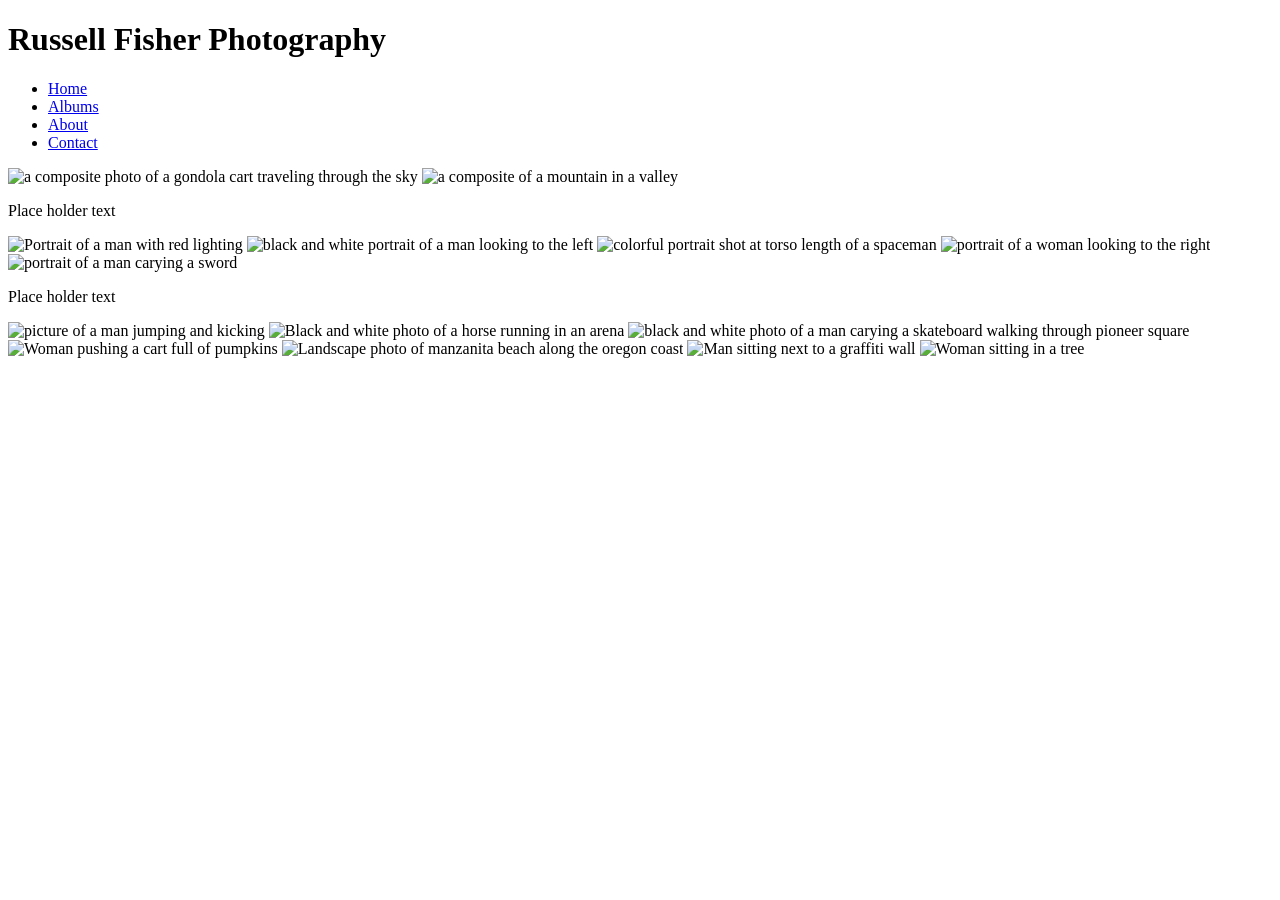
==== index.html @ 211346bc "Add files via upload" ====
<!DOCTYPE html>
<html>
    <head>
        <title>Russell Fisher Photography</title>
        <link rel="stylesheet" href="style.css">
    </head>
    <body>
    <div class="banner">
        <h1> Russell Fisher Photography</h1>
        <ul> 
            <li><a href="index.html" target="_blank">Home</a></li>
           <li><a href="albums.html" target="_blank">Albums</a></li>
            <li> <a href="about.html" target="_blank">About</a></li>
            <li> <a href="contact.html" target="_blank">Contact</a></li>
        </ul>
        
   </div>
    <img src="C:\Users\thatr\OneDrive - Green River College\SDEV106\Russell Fisher photography project\pictures\Going up 3 .png" height = 700 alt="a composite photo of a gondola cart traveling through the sky">
    <img src="C:\Users\thatr\OneDrive - Green River College\SDEV106\Russell Fisher photography project\pictures\Landscape Composite.png" width="1500" alt="a composite of a mountain in a valley">
    <p> Place holder text</p>
    <img src="C:\Users\thatr\OneDrive - Green River College\SDEV106\Russell Fisher photography project\pictures\Masculinity.png" height = 700 alt="Portrait of a man with red lighting">
    <img src="C:\Users\thatr\OneDrive - Green River College\SDEV106\Russell Fisher photography project\pictures\Tae 45 degree rotation.png" height="700" alt="black and white portrait of a man looking to the left">
    <img src="C:\Users\thatr\OneDrive - Green River College\SDEV106\Russell Fisher photography project\pictures\Space man joey.png" height="700" alt="colorful portrait shot at torso length of a spaceman">
    <img src="C:\Users\thatr\OneDrive - Green River College\SDEV106\Russell Fisher photography project\pictures\pretty amanda portrait.png" height="700" alt="portrait of a woman looking to the right">
    <img src="C:\Users\thatr\OneDrive - Green River College\SDEV106\Russell Fisher photography project\pictures\Yotsugi.png" width="1500" alt="portrait of a man carying a sword">
    <p> Place holder text</p>
    <img src="C:\Users\thatr\OneDrive - Green River College\SDEV106\Russell Fisher photography project\pictures\Tico flying.png" height="700" alt="picture of a man jumping and kicking">
    <img src="C:\Users\thatr\OneDrive - Green River College\SDEV106\Russell Fisher photography project\pictures\Rainier warming up bnw edited.jpg" height="700" alt="Black and white photo of a horse running in an arena">
    <img src="C:\Users\thatr\OneDrive - Green River College\SDEV106\Russell Fisher photography project\pictures\Pioneer square.png" height="700" alt="black and white photo of a man carying a skateboard walking through pioneer square">
    <img src="C:\Users\thatr\OneDrive - Green River College\SDEV106\Russell Fisher photography project\pictures\Amanda Pumpkins.png" width="1500" alt=" Woman pushing a cart full of pumpkins">
    <img src="C:\Users\thatr\OneDrive - Green River College\SDEV106\Russell Fisher photography project\pictures\manzanita.png" width="1500" alt="Landscape photo of manzanita beach along the oregon coast">
    <img src="C:\Users\thatr\OneDrive - Green River College\SDEV106\Russell Fisher photography project\pictures\Jester graffiti.png" width="1500" alt="Man sitting next to a graffiti wall">
    <img src="C:\Users\thatr\OneDrive - Green River College\SDEV106\Russell Fisher photography project\pictures\Manders in a tree 2.png" width="1500" alt=" Woman sitting in a tree">
    </body>
</html>
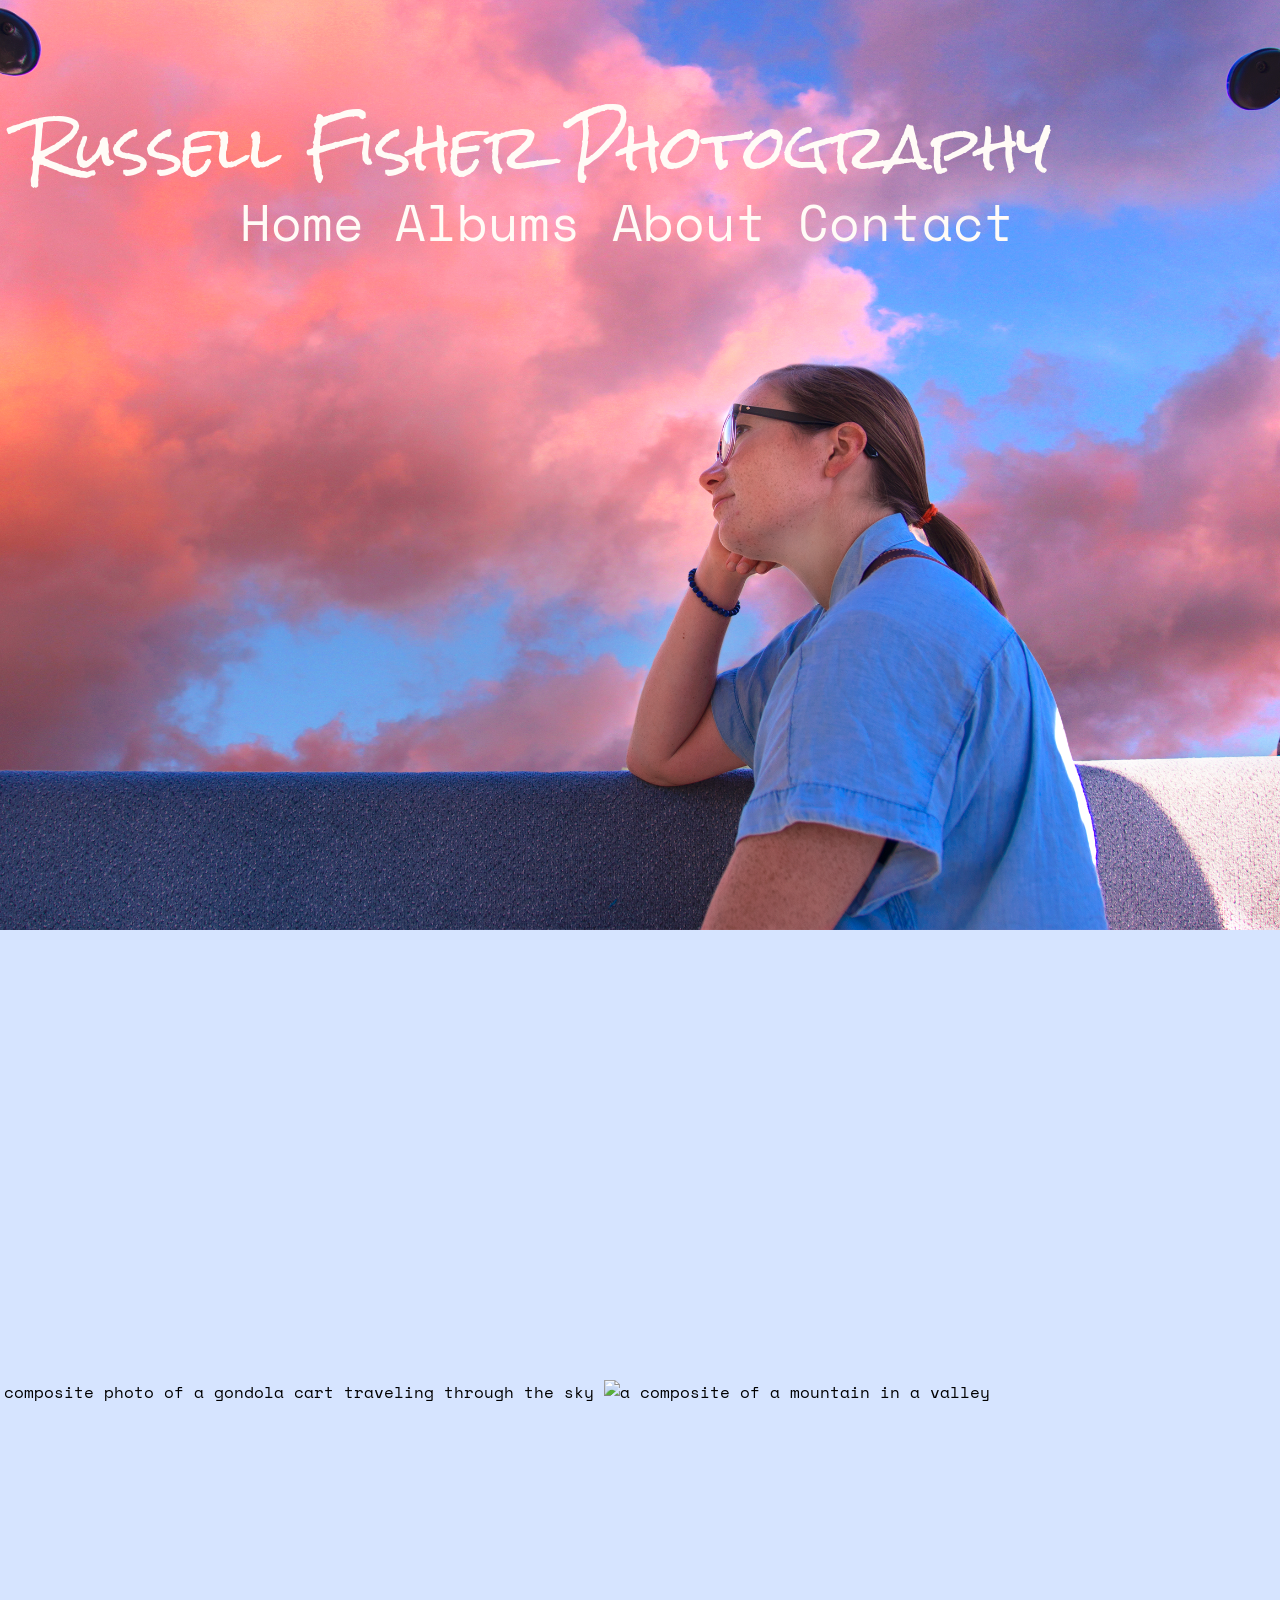
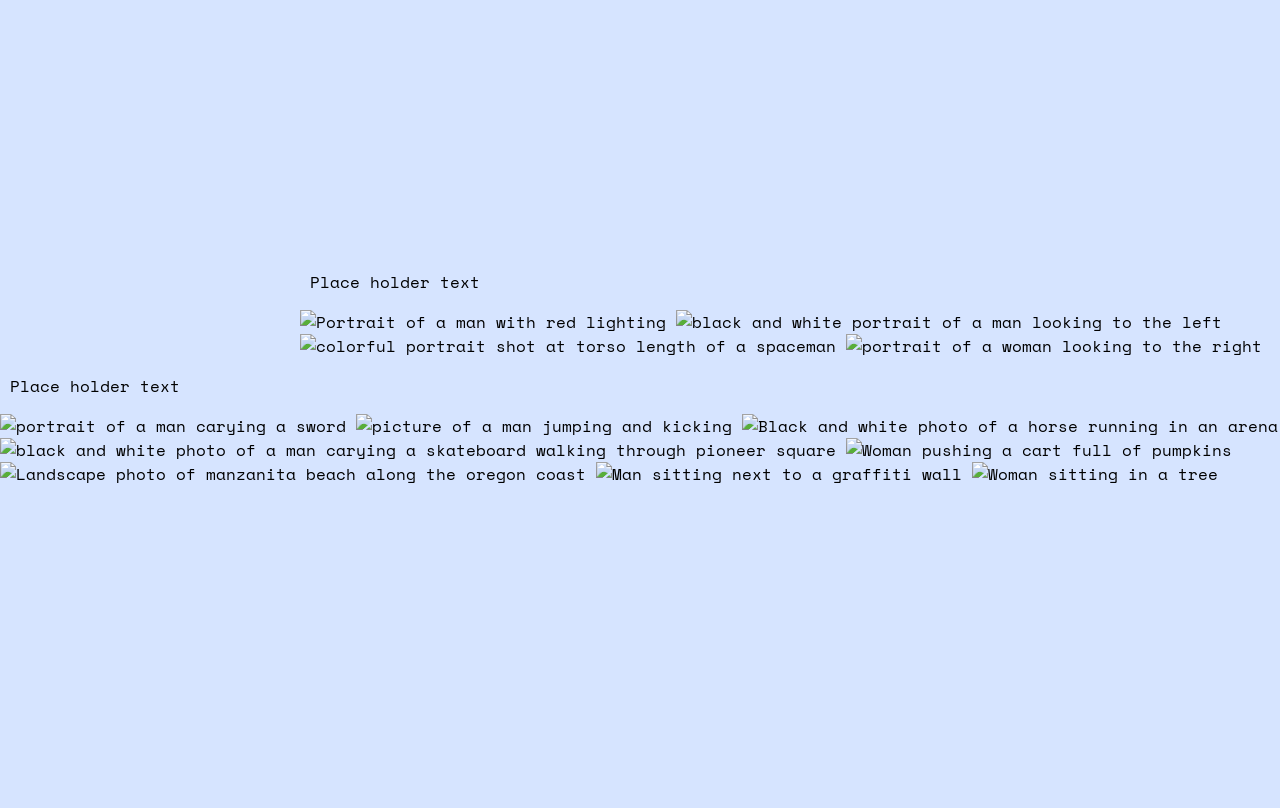
==== commit eb3b7581: "Add files via upload" ====
--- a/index.html
+++ b/index.html
@@ -3,9 +3,14 @@
     <head>
         <title>Russell Fisher Photography</title>
         <link rel="stylesheet" href="style.css">
+        <link rel="preconnect" href="https://fonts.googleapis.com">
+        <link rel="preconnect" href="https://fonts.gstatic.com" crossorigin>
+        <link href="https://fonts.googleapis.com/css2?family=Rock+Salt&family=Space+Mono&display=swap" rel="stylesheet">
+
     </head>
     <body>
-    <div class="banner">
+        
+        <div class="banner">
         <h1> Russell Fisher Photography</h1>
         <ul> 
             <li><a href="index.html" target="_blank">Home</a></li>
@@ -14,22 +19,29 @@
             <li> <a href="contact.html" target="_blank">Contact</a></li>
         </ul>
         
-   </div>
-    <img src="C:\Users\thatr\OneDrive - Green River College\SDEV106\Russell Fisher photography project\pictures\Going up 3 .png" height = 700 alt="a composite photo of a gondola cart traveling through the sky">
-    <img src="C:\Users\thatr\OneDrive - Green River College\SDEV106\Russell Fisher photography project\pictures\Landscape Composite.png" width="1500" alt="a composite of a mountain in a valley">
-    <p> Place holder text</p>
-    <img src="C:\Users\thatr\OneDrive - Green River College\SDEV106\Russell Fisher photography project\pictures\Masculinity.png" height = 700 alt="Portrait of a man with red lighting">
-    <img src="C:\Users\thatr\OneDrive - Green River College\SDEV106\Russell Fisher photography project\pictures\Tae 45 degree rotation.png" height="700" alt="black and white portrait of a man looking to the left">
-    <img src="C:\Users\thatr\OneDrive - Green River College\SDEV106\Russell Fisher photography project\pictures\Space man joey.png" height="700" alt="colorful portrait shot at torso length of a spaceman">
-    <img src="C:\Users\thatr\OneDrive - Green River College\SDEV106\Russell Fisher photography project\pictures\pretty amanda portrait.png" height="700" alt="portrait of a woman looking to the right">
-    <img src="C:\Users\thatr\OneDrive - Green River College\SDEV106\Russell Fisher photography project\pictures\Yotsugi.png" width="1500" alt="portrait of a man carying a sword">
-    <p> Place holder text</p>
-    <img src="C:\Users\thatr\OneDrive - Green River College\SDEV106\Russell Fisher photography project\pictures\Tico flying.png" height="700" alt="picture of a man jumping and kicking">
-    <img src="C:\Users\thatr\OneDrive - Green River College\SDEV106\Russell Fisher photography project\pictures\Rainier warming up bnw edited.jpg" height="700" alt="Black and white photo of a horse running in an arena">
-    <img src="C:\Users\thatr\OneDrive - Green River College\SDEV106\Russell Fisher photography project\pictures\Pioneer square.png" height="700" alt="black and white photo of a man carying a skateboard walking through pioneer square">
-    <img src="C:\Users\thatr\OneDrive - Green River College\SDEV106\Russell Fisher photography project\pictures\Amanda Pumpkins.png" width="1500" alt=" Woman pushing a cart full of pumpkins">
-    <img src="C:\Users\thatr\OneDrive - Green River College\SDEV106\Russell Fisher photography project\pictures\manzanita.png" width="1500" alt="Landscape photo of manzanita beach along the oregon coast">
-    <img src="C:\Users\thatr\OneDrive - Green River College\SDEV106\Russell Fisher photography project\pictures\Jester graffiti.png" width="1500" alt="Man sitting next to a graffiti wall">
-    <img src="C:\Users\thatr\OneDrive - Green River College\SDEV106\Russell Fisher photography project\pictures\Manders in a tree 2.png" width="1500" alt=" Woman sitting in a tree">
+        </div>
+        
+        <div class="skyimgs">
+        <img src="pictures\Going up 3 .png" height = 700 alt="a composite photo of a gondola cart traveling through the sky">
+        <img src="pictures\Landscape Composite.png" width="1500" alt="a composite of a mountain in a valley">
+        </div>
+        <div class="portraits">
+        <p> Place holder text</p>
+        <img src="pictures\Masculinity.png" height = 700 alt="Portrait of a man with red lighting">
+        <img src="pictures\Tae 45 degree rotation.png" height="700" alt="black and white portrait of a man looking to the left">
+        <img src="pictures\Space man joey.png" height="700" alt="colorful portrait shot at torso length of a spaceman">
+        <img src="pictures\pretty amanda portrait.png" height="700" alt="portrait of a woman looking to the right">
+        
+        </div>
+        <p> Place holder text</p>
+        <img src="pictures\Yotsugi.png" width="1500" alt="portrait of a man carying a sword">
+        <img src="pictures\Tico flying.png" height="700" alt="picture of a man jumping and kicking">
+        <img src="pictures\Rainier warming up bnw edited.jpg" height="700" alt="Black and white photo of a horse running in an arena">
+        <img src="pictures\Pioneer square.png" height="700" alt="black and white photo of a man carying a skateboard walking through pioneer square">
+        <img src="pictures\Amanda Pumpkins.png" width="1500" alt=" Woman pushing a cart full of pumpkins">
+        <img src="pictures\manzanita.png" width="1500" alt="Landscape photo of manzanita beach along the oregon coast">
+        <img src="pictures\Jester graffiti.png" width="1500" alt="Man sitting next to a graffiti wall">
+        <img src="pictures\Manders in a tree 2.png" width="1500" alt=" Woman sitting in a tree">
+        
     </body>
 </html>
--- a/style.css
+++ b/style.css
@@ -0,0 +1,97 @@
+body {
+margin:0;
+padding:0;
+background-color:rgb(214, 228, 255);
+font-family:"Space Mono", monospace, sans-serif;
+max-width:  none;
+min-width: 760px;
+overflow-x:hidden;
+}
+
+h1{
+    font-family:"Rock Salt", cursive;
+    font-weight:400;
+}
+
+a {
+    color:rgb(255, 251, 246);
+    text-decoration:none;
+    
+    
+}
+
+
+.banner{
+ margin:0;
+ padding-top: 30px;   
+background-image: url(gondola.png);
+background-size:cover;
+background-position:center;
+background-repeat: no-repeat;
+height:100vh;
+width:100%
+
+
+}
+
+.banner h1{
+    text-align:center;
+    color:rgb(255, 251, 246);
+    font-size:60px;
+    text-align:left;
+    position:relative;   
+    top:5px;
+    
+    margin-bottom:-30px;
+    padding-left:25px;
+
+}
+
+.banner ul{
+    font-size:50px;
+    position:relative;
+    margin-top:-20px;
+    left:200px;
+    top: 2px;
+    list-style:none;
+}
+.banner li{
+    display:inline;
+}
+
+p {
+    text-align:left;
+    padding-left:10px;
+}
+
+.skyimgs {
+    padding-top:50vh;
+    padding-bottom:50vh;
+    position:relative;
+    margin-left:-32px;
+
+}
+
+.portraits {
+    padding-top:50vh;
+    padding-bottom:50vh;
+    position:relative;
+    height:1400px;
+    margin-top: 50vh;
+    margin-bottom: 50vh; 
+    display:inline;
+    left:300px;
+}
+.menu a{
+    color:black;
+}
+.menu ul{
+    text-decoration:none;
+    list-style:none;
+
+    
+}
+.menu li{
+    display:inline;
+}
+
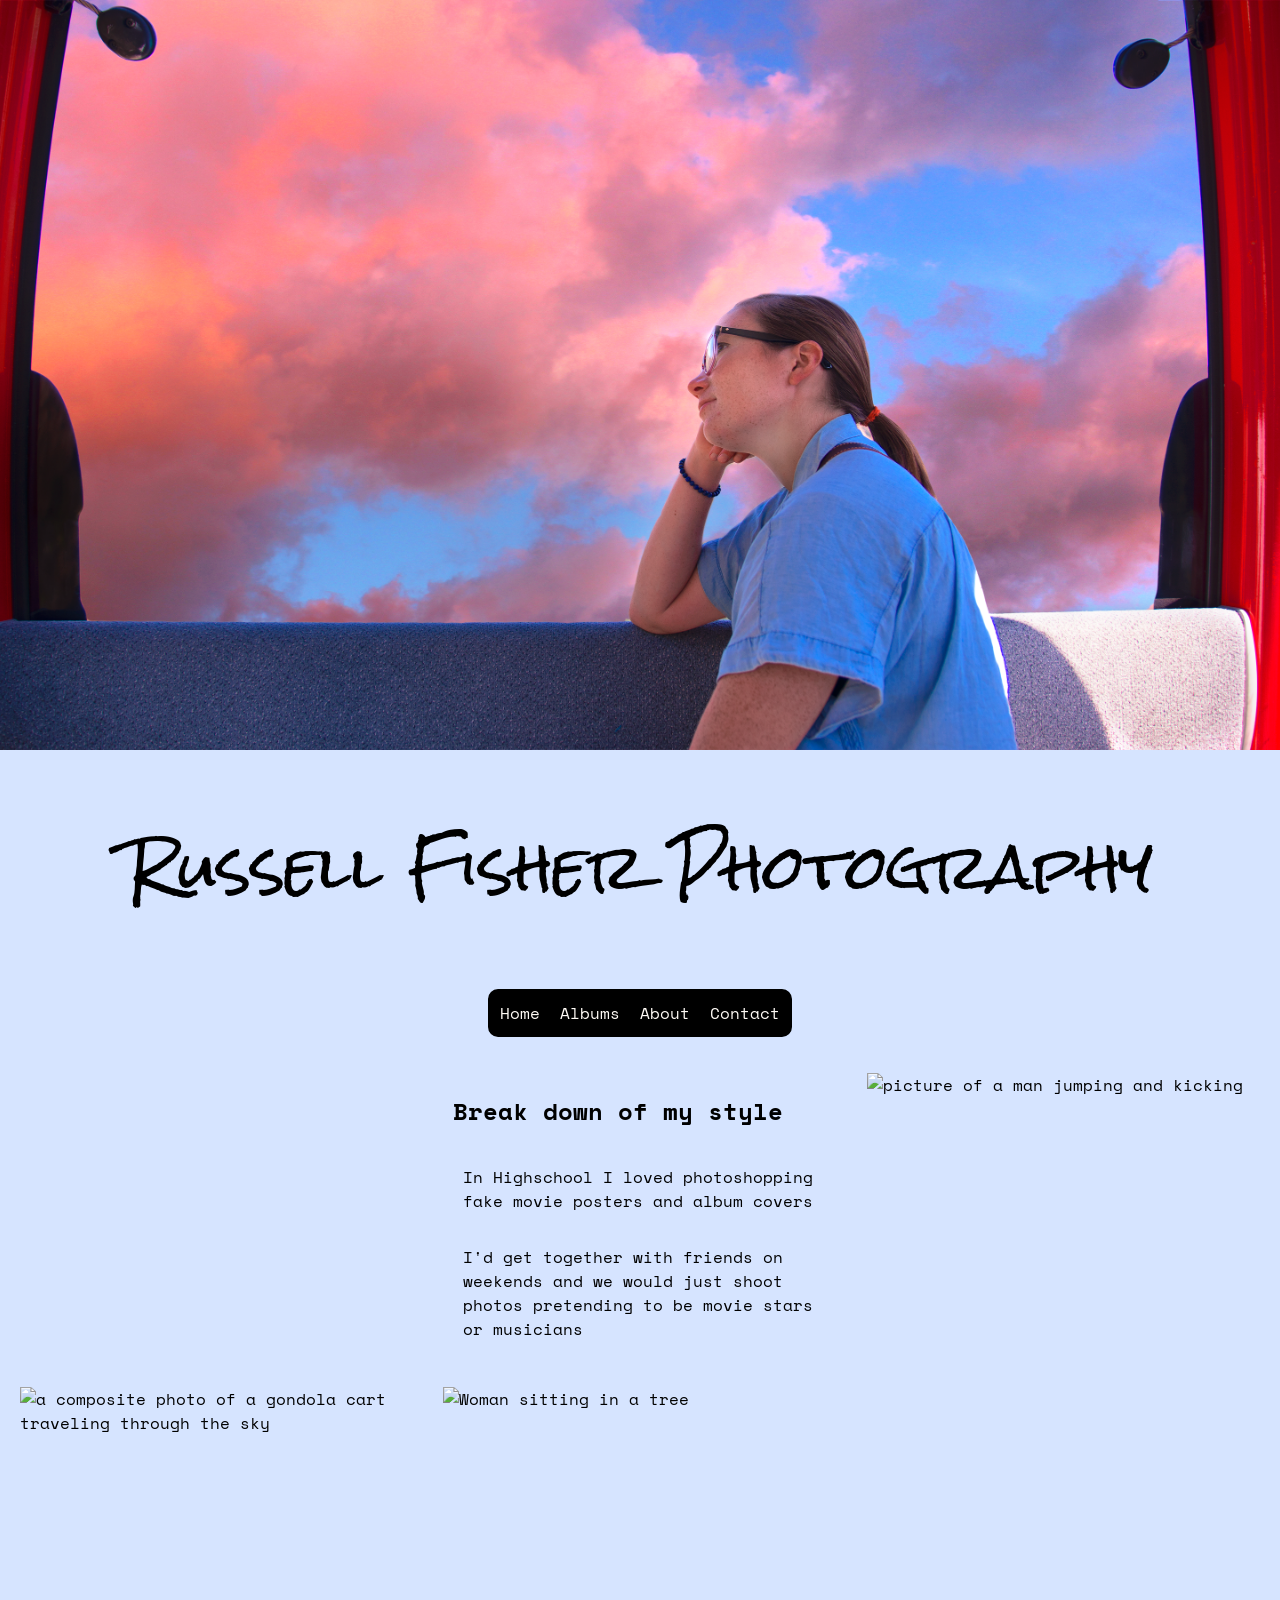
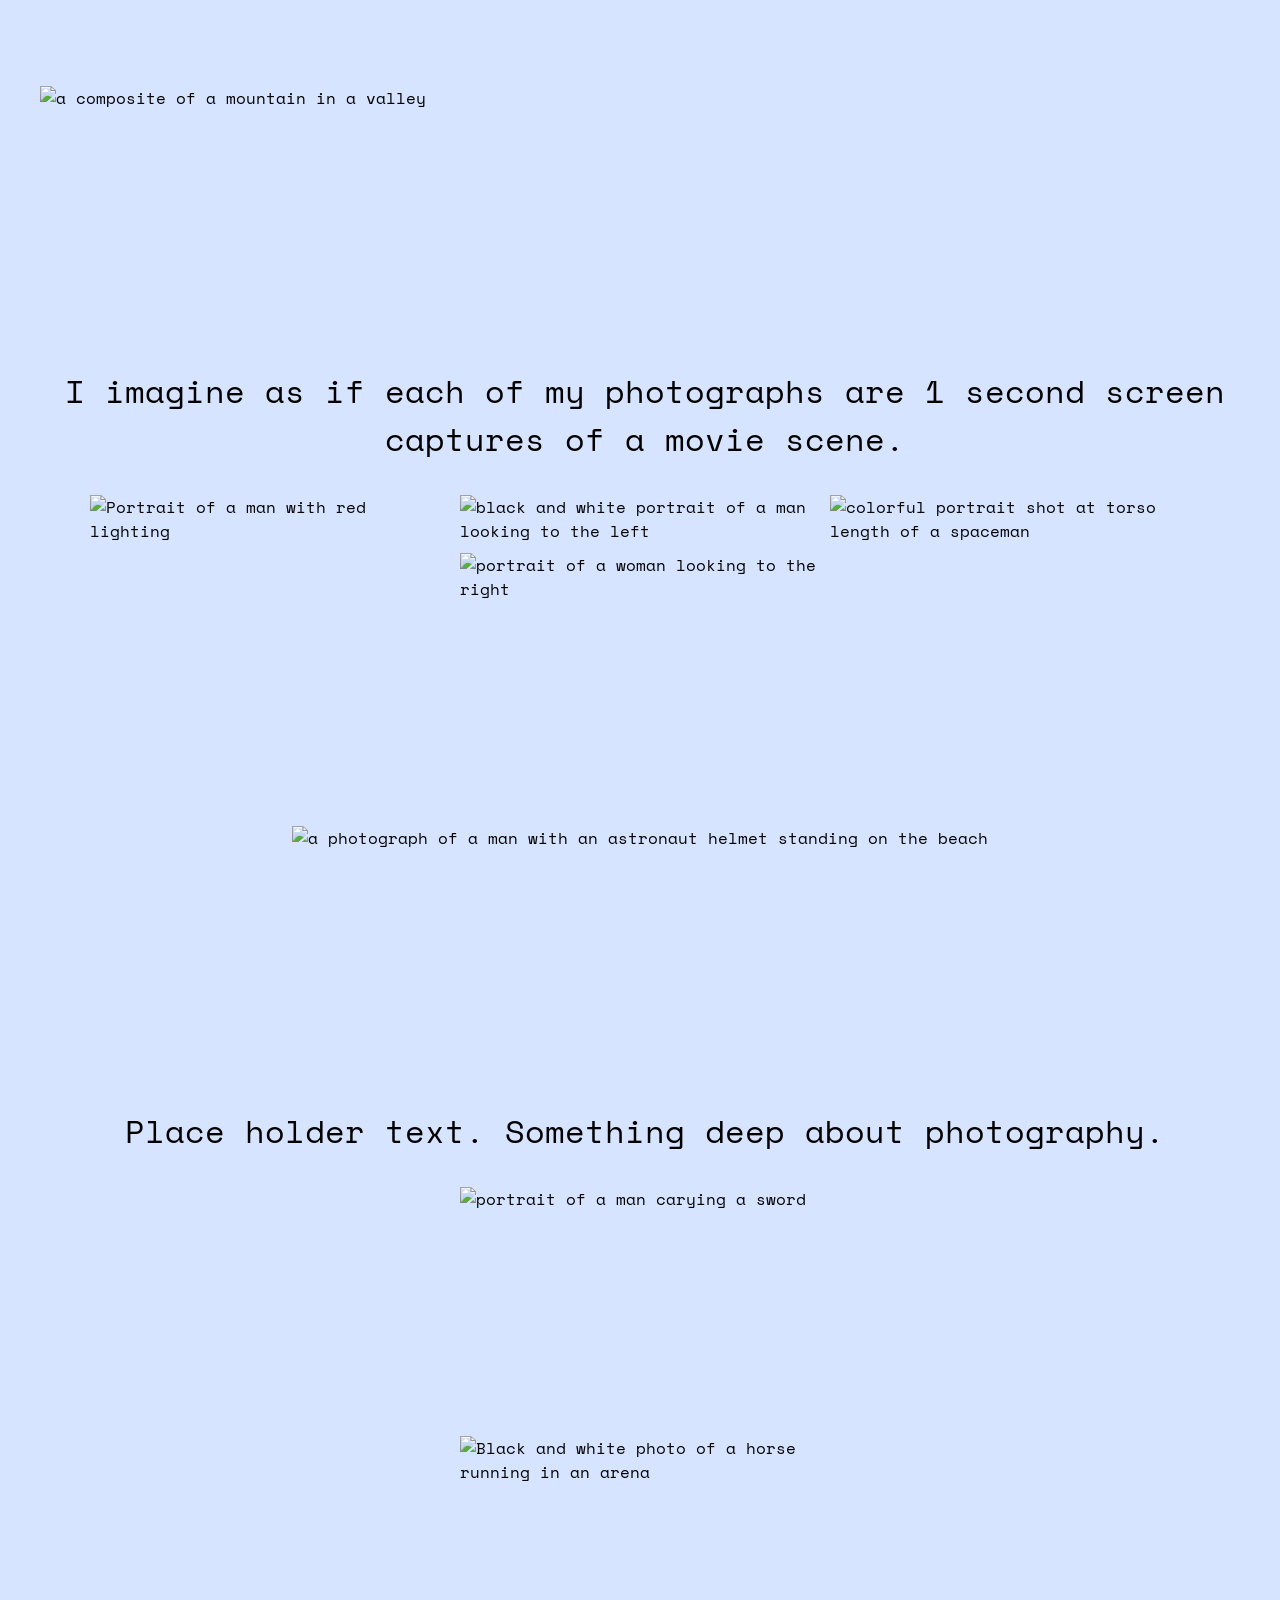
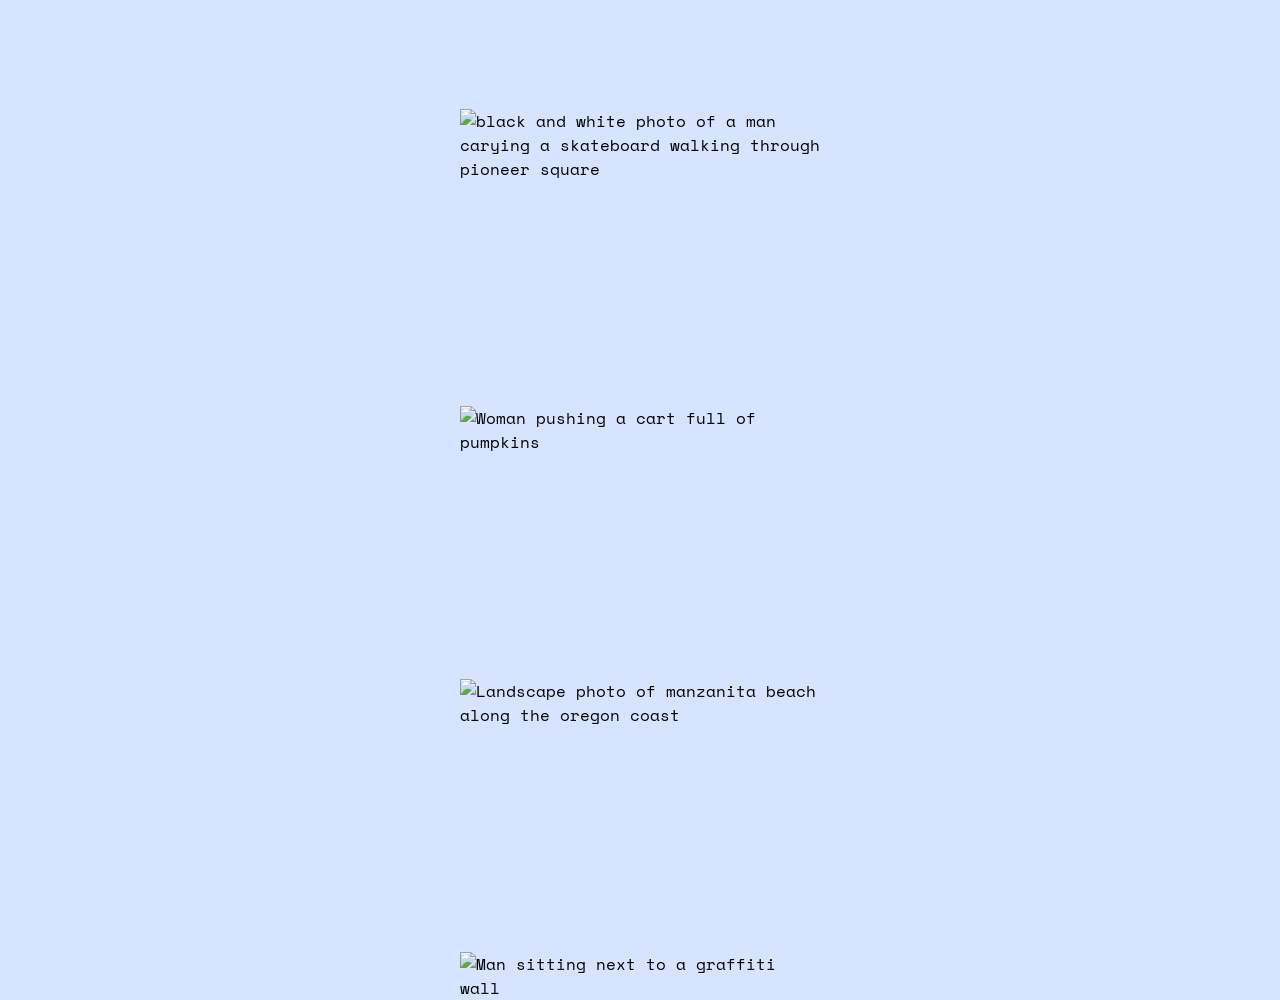
==== commit 2daf0132: "Add files via upload" ====
--- a/index.html
+++ b/index.html
@@ -1,47 +1,72 @@
 <!DOCTYPE html>
 <html>
-    <head>
-        <title>Russell Fisher Photography</title>
-        <link rel="stylesheet" href="style.css">
-        <link rel="preconnect" href="https://fonts.googleapis.com">
-        <link rel="preconnect" href="https://fonts.gstatic.com" crossorigin>
-        <link href="https://fonts.googleapis.com/css2?family=Rock+Salt&family=Space+Mono&display=swap" rel="stylesheet">
 
-    </head>
-    <body>
+<head>
+    <title>Russell Fisher Photography</title>
+    <link rel="stylesheet" href="style.css">
+    <link rel="preconnect" href="https://fonts.googleapis.com">
+    <link rel="preconnect" href="https://fonts.gstatic.com" crossorigin>
+    <link href="https://fonts.googleapis.com/css2?family=Rock+Salt&family=Space+Mono&display=swap" rel="stylesheet">
+    <meta name="viewport" content="width=device-width, initial-scale=1">
+</head>
+
+<body>
+<div class="content">
+    <div class="banner">
         
-        <div class="banner">
-        <h1> Russell Fisher Photography</h1>
-        <ul> 
+    </div>
+    <div id="title">
+        <h1>Russell Fisher Photography</h1>
+    </div>
+    <div class="nav">
+        <ul>
             <li><a href="index.html" target="_blank">Home</a></li>
-           <li><a href="albums.html" target="_blank">Albums</a></li>
+            <li><a href="albums.html" target="_blank">Albums</a></li>
             <li> <a href="about.html" target="_blank">About</a></li>
             <li> <a href="contact.html" target="_blank">Contact</a></li>
         </ul>
-        
+    </div>
+    <div class="section">
+        <div id="breakdown">
+            <h2>Break down of my style</h2>
+            <p> In Highschool I loved photoshopping fake movie posters and album covers</p>
+            <p> I'd get together with friends on weekends and we would just shoot photos pretending to be movie stars or musicians</p>
         </div>
-        
-        <div class="skyimgs">
-        <img src="pictures\Going up 3 .png" height = 700 alt="a composite photo of a gondola cart traveling through the sky">
-        <img src="pictures\Landscape Composite.png" width="1500" alt="a composite of a mountain in a valley">
+            <img id="goingup" src="pictures/goingup3.webp" 
+                alt="a composite photo of a gondola cart traveling through the sky">
+            <img id="ticoflying" src="pictures/Ticoflying.webp"  alt="picture of a man jumping and kicking">
+            <img id="mandersinatree" src="pictures/Mandersinatree2.webp"  alt=" Woman sitting in a tree">
+    </div>
+    <div class="whitespace">
+        <img id="landscapecomposite" src="pictures/LandscapeComposite.webp"  alt="a composite of a mountain in a valley">
+    </div>
+    <div class="whitespace">
+        <p class="screencap"> I imagine as if each of my photographs are 1 second screen captures of a movie scene.</p>
+    </div>
+    <div class="whitespace">
+        <div class="portraits">
+            <img id="masculinity" src="pictures/Masculinity.webp" alt="Portrait of a man with red lighting">
+            <img id="tae" src="pictures/Tae45degreerotation.webp" 
+                alt="black and white portrait of a man looking to the left">
+            <img id="spacemanjoey" src="pictures/Spacemanjoey.webp"  alt="colorful portrait shot at torso length of a spaceman">
+            <img id="prettyamanda" src="pictures/prettyamandaportrait.webp" alt="portrait of a woman looking to the right">
         </div>
-        <div class="portraits">
-        <p> Place holder text</p>
-        <img src="pictures\Masculinity.png" height = 700 alt="Portrait of a man with red lighting">
-        <img src="pictures\Tae 45 degree rotation.png" height="700" alt="black and white portrait of a man looking to the left">
-        <img src="pictures\Space man joey.png" height="700" alt="colorful portrait shot at torso length of a spaceman">
-        <img src="pictures\pretty amanda portrait.png" height="700" alt="portrait of a woman looking to the right">
-        
-        </div>
-        <p> Place holder text</p>
-        <img src="pictures\Yotsugi.png" width="1500" alt="portrait of a man carying a sword">
-        <img src="pictures\Tico flying.png" height="700" alt="picture of a man jumping and kicking">
-        <img src="pictures\Rainier warming up bnw edited.jpg" height="700" alt="Black and white photo of a horse running in an arena">
-        <img src="pictures\Pioneer square.png" height="700" alt="black and white photo of a man carying a skateboard walking through pioneer square">
-        <img src="pictures\Amanda Pumpkins.png" width="1500" alt=" Woman pushing a cart full of pumpkins">
-        <img src="pictures\manzanita.png" width="1500" alt="Landscape photo of manzanita beach along the oregon coast">
-        <img src="pictures\Jester graffiti.png" width="1500" alt="Man sitting next to a graffiti wall">
-        <img src="pictures\Manders in a tree 2.png" width="1500" alt=" Woman sitting in a tree">
-        
-    </body>
+    </div>
+    <div class="whitespace">
+        <img id="losthorizon" src="pictures/Lostonthehorizon.webp" alt="a photograph of a man with an astronaut helmet standing on the beach">
+        <p class="screencap"> Place holder text. Something deep about photography.  </p>
+    </div>
+    <div class="photocollage">
+        <img id="yotsugi" src="pictures/Yotsugi.webp"  alt="portrait of a man carying a sword">
+        <img id="rainierwarmingup" src="pictures/rainierwarmingup.webp"
+            alt="Black and white photo of a horse running in an arena">
+        <img id="pioneersquare" src="pictures/Pioneersquare.webp" 
+            alt="black and white photo of a man carying a skateboard walking through pioneer square">
+        <img id="amandapumpkins" src="pictures/AmandaPumpkins.webp"  alt=" Woman pushing a cart full of pumpkins">
+        <img id="manzanita" src="pictures/manzanita.webp"  alt="Landscape photo of manzanita beach along the oregon coast">
+        <img id="jestergraffiti" src="pictures/Jestergraffiti.webp"  alt="Man sitting next to a graffiti wall">
+    </div>
+</div>
+</body>
+
 </html>
--- a/style.css
+++ b/style.css
@@ -3,11 +3,11 @@
 padding:0;
 background-color:rgb(214, 228, 255);
 font-family:"Space Mono", monospace, sans-serif;
-max-width:  none;
-min-width: 760px;
 overflow-x:hidden;
 }
-
+.content{
+   
+}
 h1{
     font-family:"Rock Salt", cursive;
     font-weight:400;
@@ -16,8 +16,7 @@
 a {
     color:rgb(255, 251, 246);
     text-decoration:none;
-    
-    
+     
 }
 
 
@@ -26,72 +25,243 @@
  padding-top: 30px;   
 background-image: url(gondola.png);
 background-size:cover;
-background-position:center;
+background-position:center bottom;
 background-repeat: no-repeat;
-height:100vh;
+height:80vh;
 width:100%
 
-
-}
-
-.banner h1{
+}
+#title{
+    display:flex;
+    justify-content:center;
+}
+#title h1{
+    text-align:center;
+    color:rgb(0, 0, 0);
+    font-size:60px;
+    text-align:left;
+    position:relative;   
+    top:5px;
+
+
+}
+.nav{
+    display:flex;
+    justify-content:center;
+    
+   
+    
+}
+.nav ul{
+    width:min-content;
+    display:flex;
+    justify-content:center;
+    gap:20px;
+    border:solid 2px; 
+    border-radius:10px;
+    background-color:black;
+    padding:10px;
+    
+
+}
+.nav li{
+  list-style:none;
+}
+
+p {
+    text-align:left;
+    padding-left:10px;
+}
+.section{
+    display:grid;
+    grid-template-columns: repeat(auto-fit, minmax(300px, 1fr));;
+    grid-auto-rows: auto;
+    justify-content:center;
+    gap:30px;
+    margin: 20px;;
+}
+#breakdown{
+display:flex;
+flex-direction:column;
+margin-left:10px;
+grid-column:2/3;
+
+}
+.skyimgs {
+   
+
+}
+#goingup{
+    
+    width:100%;
+    height:auto;
+    grid-column:1/2;
+    grid-row:2/4;
+}
+.whitespace{
+    display:grid;
+    grid-template-rows:auto;
+    row-gap:25vh;
+    justify-items:center;
+}
+
+#landscapecomposite{
+   width:100%;
+   height:auto;
+   grid-row:2/3;
+   max-width:1200px;
+   justify-self:center;
+}
+.screencap{
+    font-size:32px;
+    text-align:center;
+    grid-row:2/3;
+}
+
+.portraits{
+
+display:flex;
+flex-wrap:wrap;
+justify-content:center;
+gap:10px;
+}
+/*-------------------------- Photos --------------------------*/
+#losthorizon{
+    margin-top:25vh;
+    width:auto;
+    height:25%;
+    justify-self:center;
+    align-items:center;
+}
+#masculinity{
+    width:40vh;
+    height:auto;
+}
+#tae{
+    width:40vh;
+    height:auto;
+    
+}
+#spacemanjoey{
+    width:40vh;
+    height:auto;
+}
+#prettyamanda{
+    width:40vh;
+    height:auto;
+}
+#yotsugi{
+    width:40vh;
+    height:50%;
+}
+#ticoflying{
+    width:100%;
+    height:auto;
+    grid-column: 3/4;
+    grid-row:1/2;
+    justify-items:center;
+}
+#rainierwarmingup{
+    width:40vh;
+    height:50%;
+}
+#pioneersquare{
+    width:40vh;
+    height:50%;
+}
+#amandapumpkins{
+    width:40vh;
+    height:50%;
+}
+#manzanita{
+    width:40vh;
+    height:50%;
+}
+#jestergraffiti{
+    width:40vh;
+    height:50%;
+
+}
+#mandersinatree{
+     width:100%;
+    height:100%;
+    grid-column:2/3;
+    grid-row:2/3;
+
+}
+.photocollage{
+    margin:0 auto;
+    max-width:500px;
+    display:flex;
+    flex-wrap:wrap;
+    justify-content:center;
+    gap:25vh;
+    
+}
+.menu a{
+    color:black;
+}
+.menu ul{
+    text-decoration:none;
+    list-style:none;
+}
+
+.menu li{
+    display:inline;
+}
+/*--------------------------- Media Queries --------------------------*/
+
+
+@media screen and (max-width:480px){
+    .banner{
+    
+    background-image: url(gondola.png);
+    background-size:cover;
+    background-position:center;
+    background-repeat: no-repeat;
+    height:80vh;
+    width:100%
+
+    }
+    .content{
+        display:grid;
+        grid-template-rows: 1fr 1fr 1fr 1fr 1fr;
+        
+    }
+    .banner h1{
     text-align:center;
     color:rgb(255, 251, 246);
     font-size:60px;
     text-align:left;
     position:relative;   
     top:5px;
-    
-    margin-bottom:-30px;
-    padding-left:25px;
-
-}
-
-.banner ul{
-    font-size:50px;
-    position:relative;
-    margin-top:-20px;
-    left:200px;
-    top: 2px;
-    list-style:none;
-}
-.banner li{
-    display:inline;
-}
-
-p {
-    text-align:left;
-    padding-left:10px;
-}
-
-.skyimgs {
-    padding-top:50vh;
-    padding-bottom:50vh;
-    position:relative;
-    margin-left:-32px;
-
-}
-
-.portraits {
-    padding-top:50vh;
-    padding-bottom:50vh;
-    position:relative;
-    height:1400px;
-    margin-top: 50vh;
-    margin-bottom: 50vh; 
-    display:inline;
-    left:300px;
-}
-.menu a{
-    color:black;
-}
-.menu ul{
-    text-decoration:none;
-    list-style:none;
-
-    
-}
-.menu li{
-    display:inline;
-}
-
+
+
+    }
+.nav{
+    display:flex;
+    justify-content:center;
+    position:fixed;
+    z-index:100;
+    right:43%;
+    }
+.nav ul{
+    width:min-content;
+    display:flex;
+    justify-content:center;
+    gap:20px;
+    border:solid 2px; 
+    border-radius:10px;
+    background-color:black;
+    padding:10px;
+    
+
+    }
+.nav li{
+  list-style:none;
+    }
+
+}
+@media screen and (min-width:480px){
+
+}
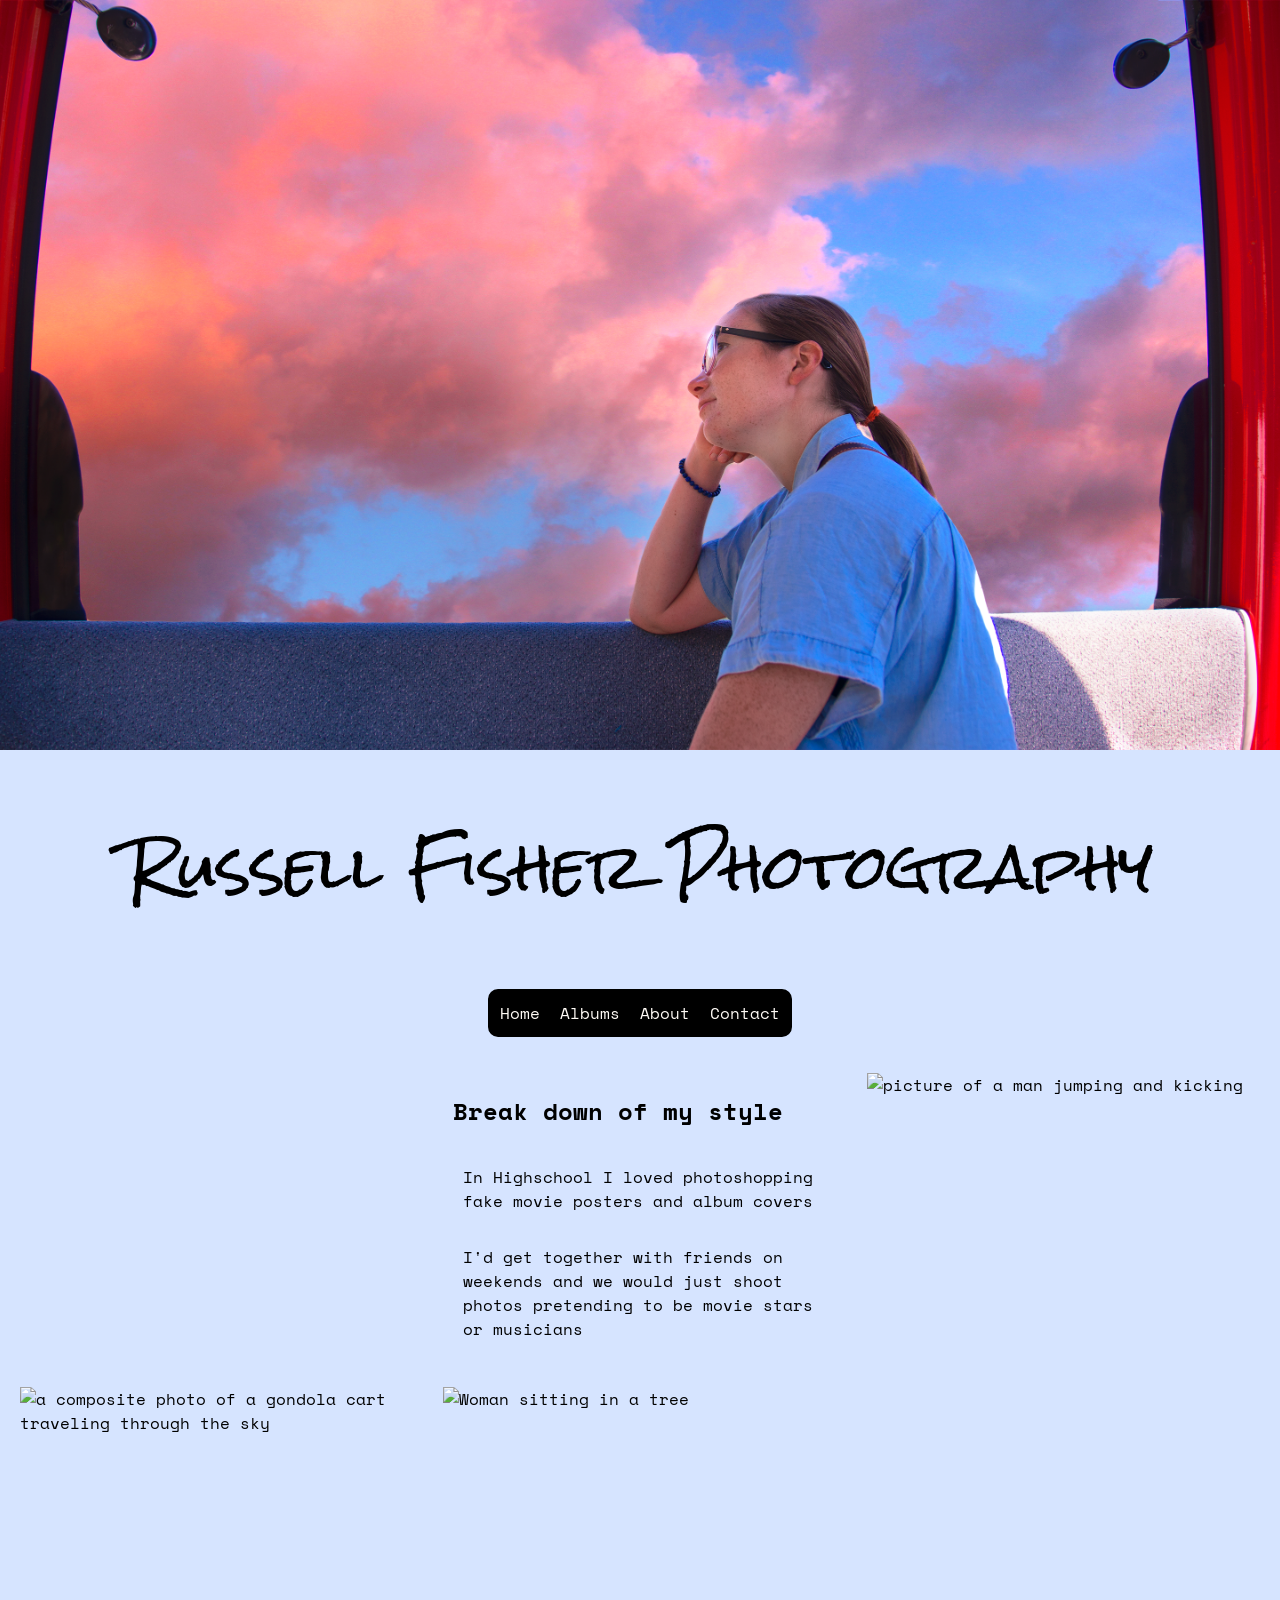
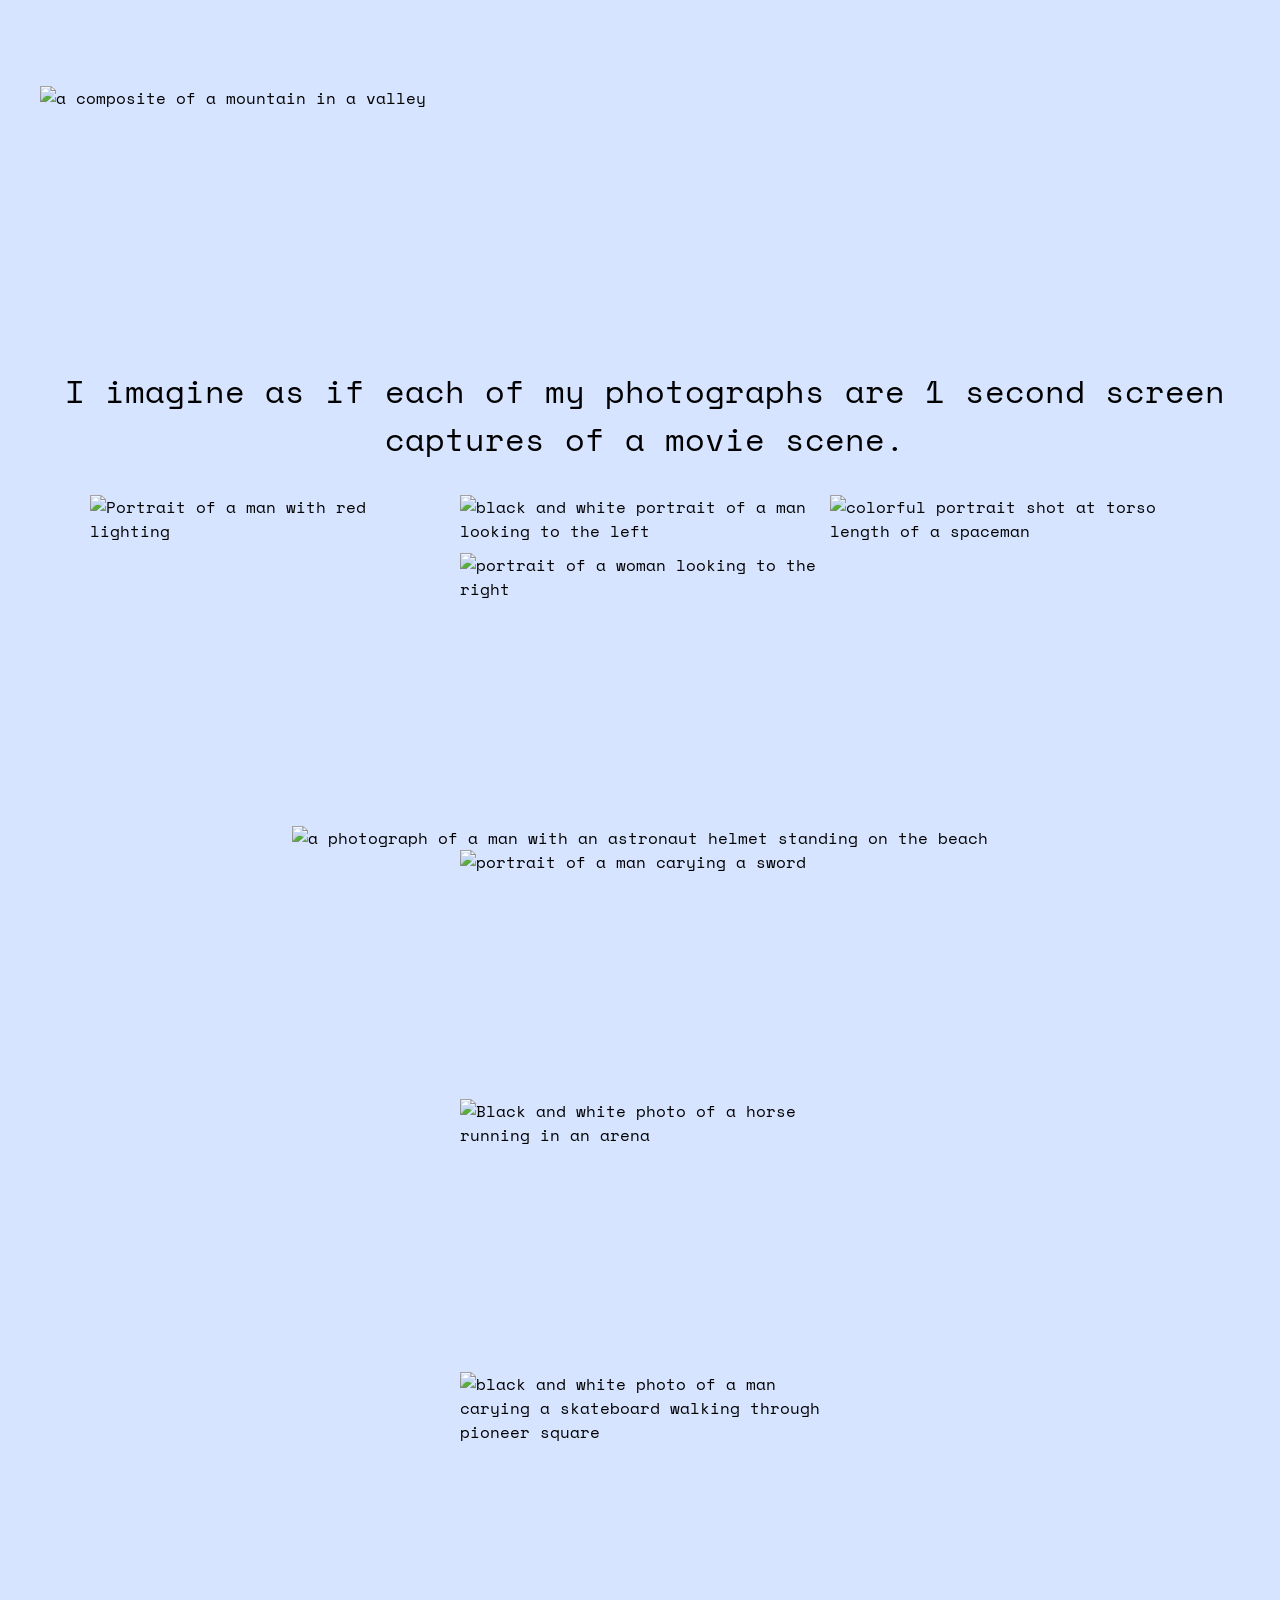
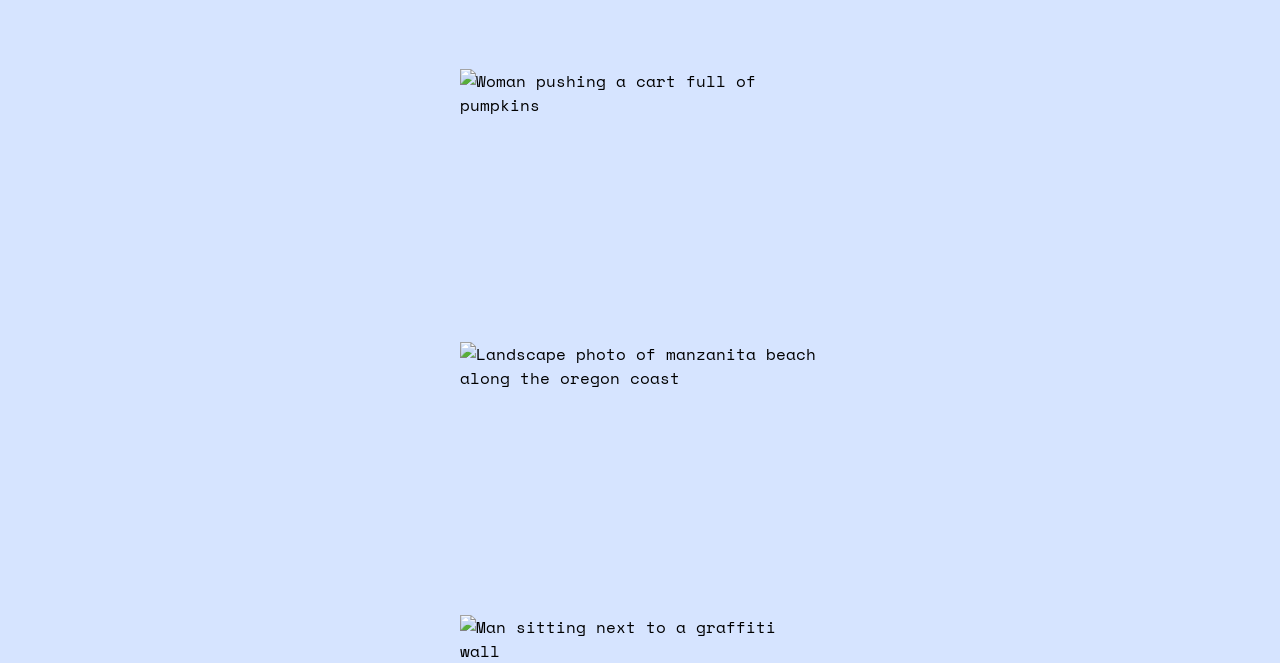
==== commit 168ab639: "Add files via upload" ====
--- a/index.html
+++ b/index.html
@@ -54,7 +54,6 @@
     </div>
     <div class="whitespace">
         <img id="losthorizon" src="pictures/Lostonthehorizon.webp" alt="a photograph of a man with an astronaut helmet standing on the beach">
-        <p class="screencap"> Place holder text. Something deep about photography.  </p>
     </div>
     <div class="photocollage">
         <img id="yotsugi" src="pictures/Yotsugi.webp"  alt="portrait of a man carying a sword">
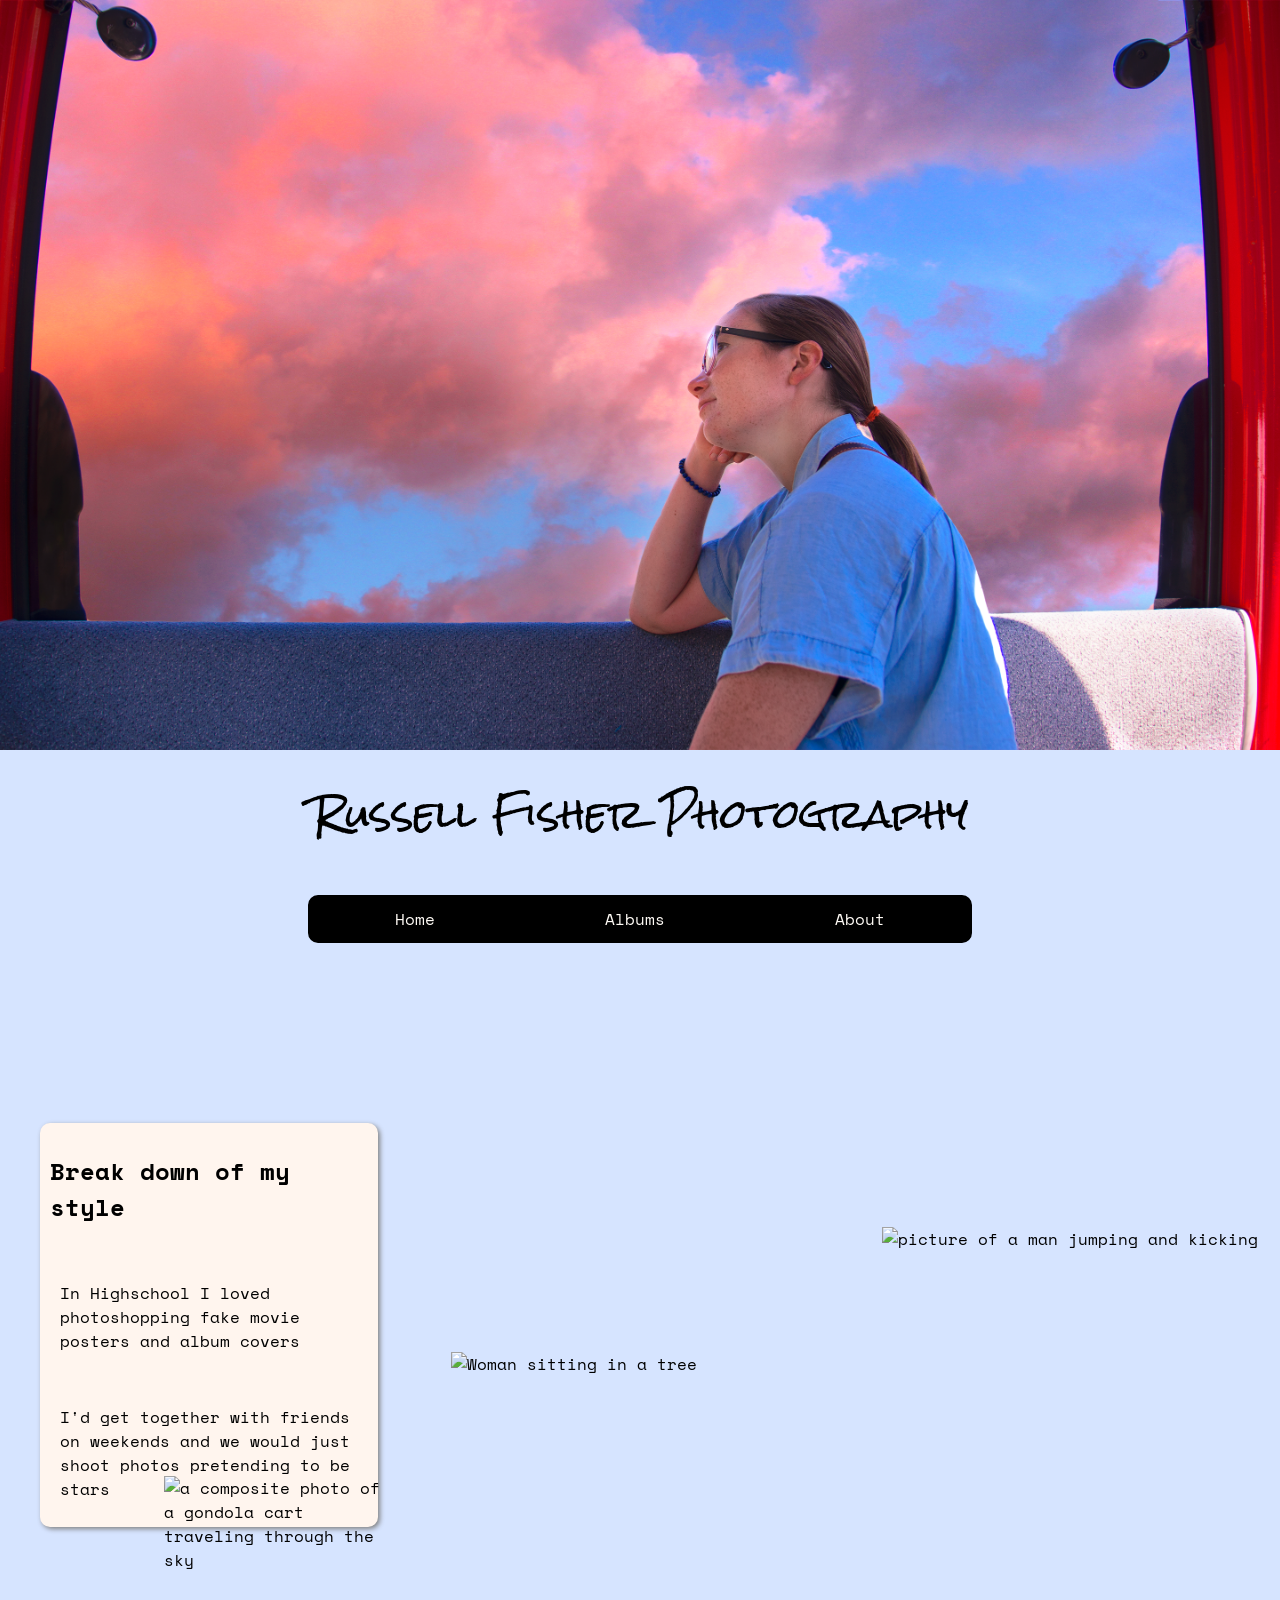
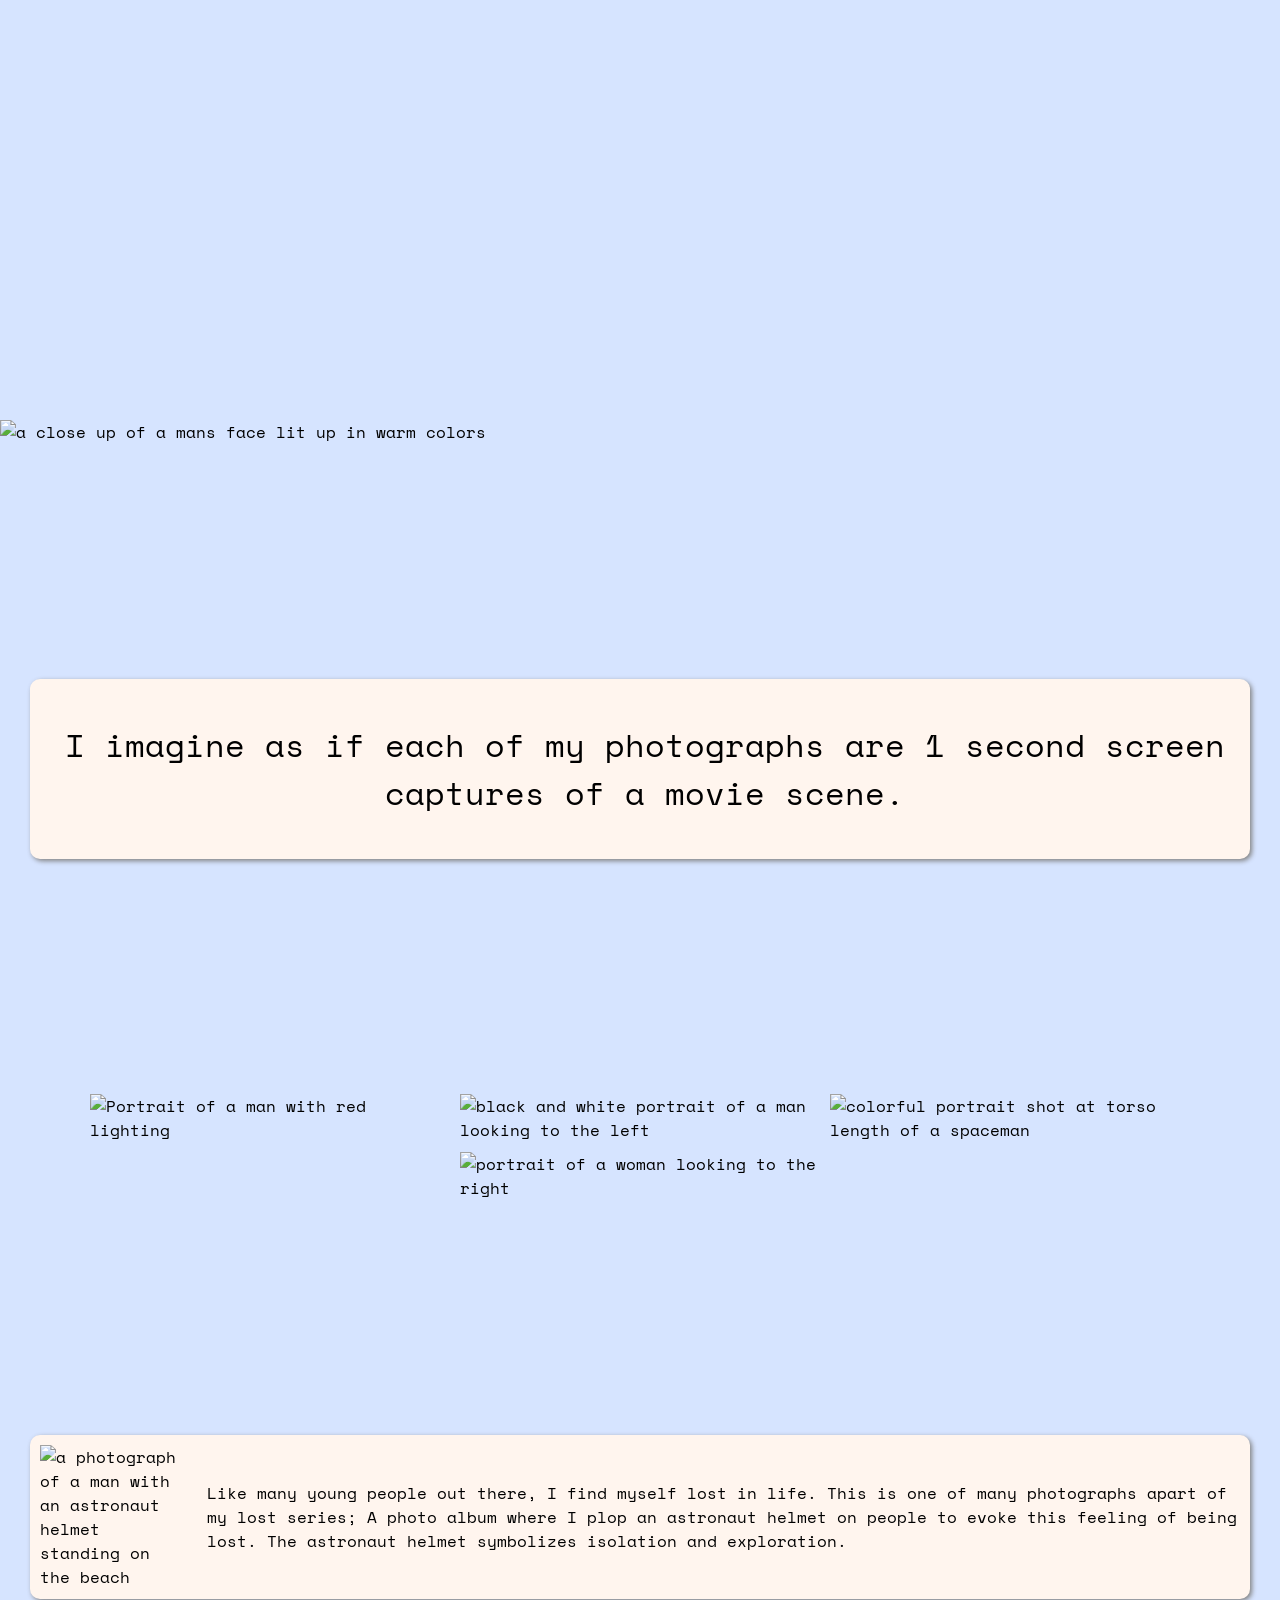
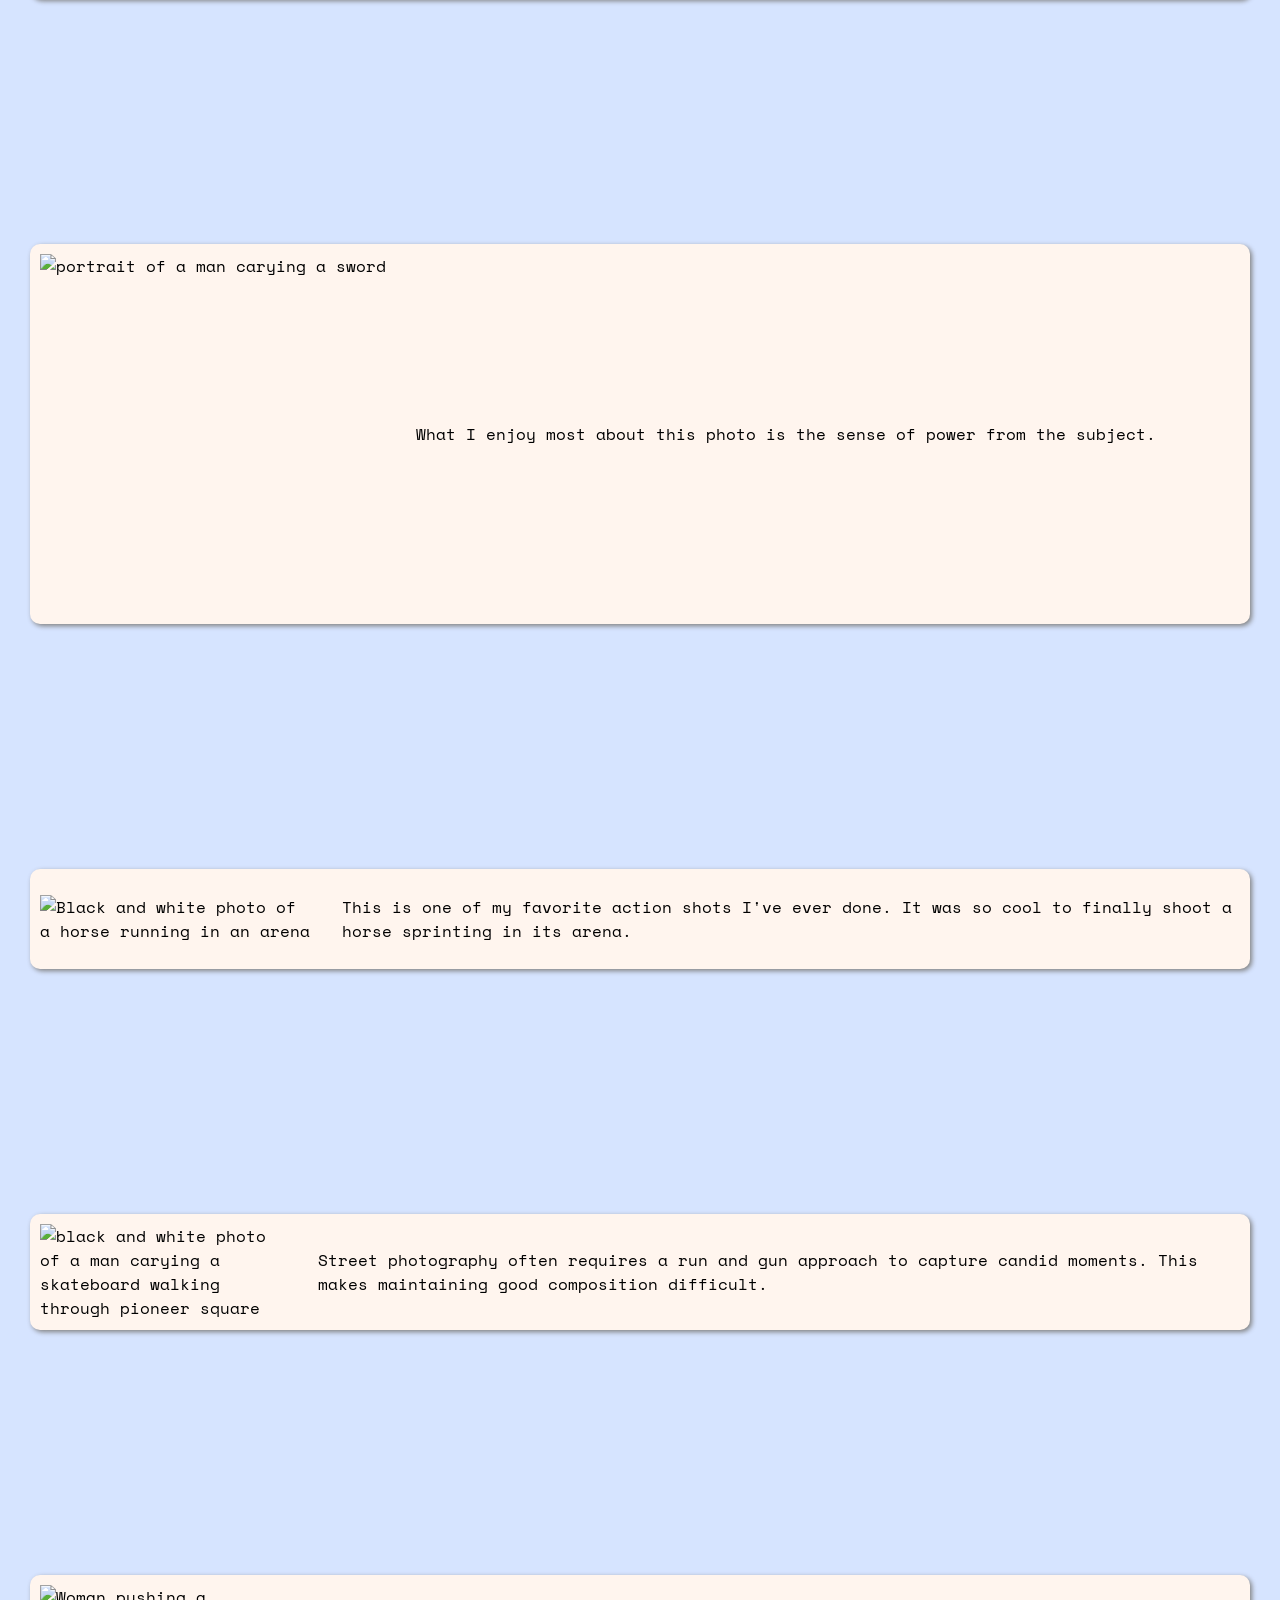
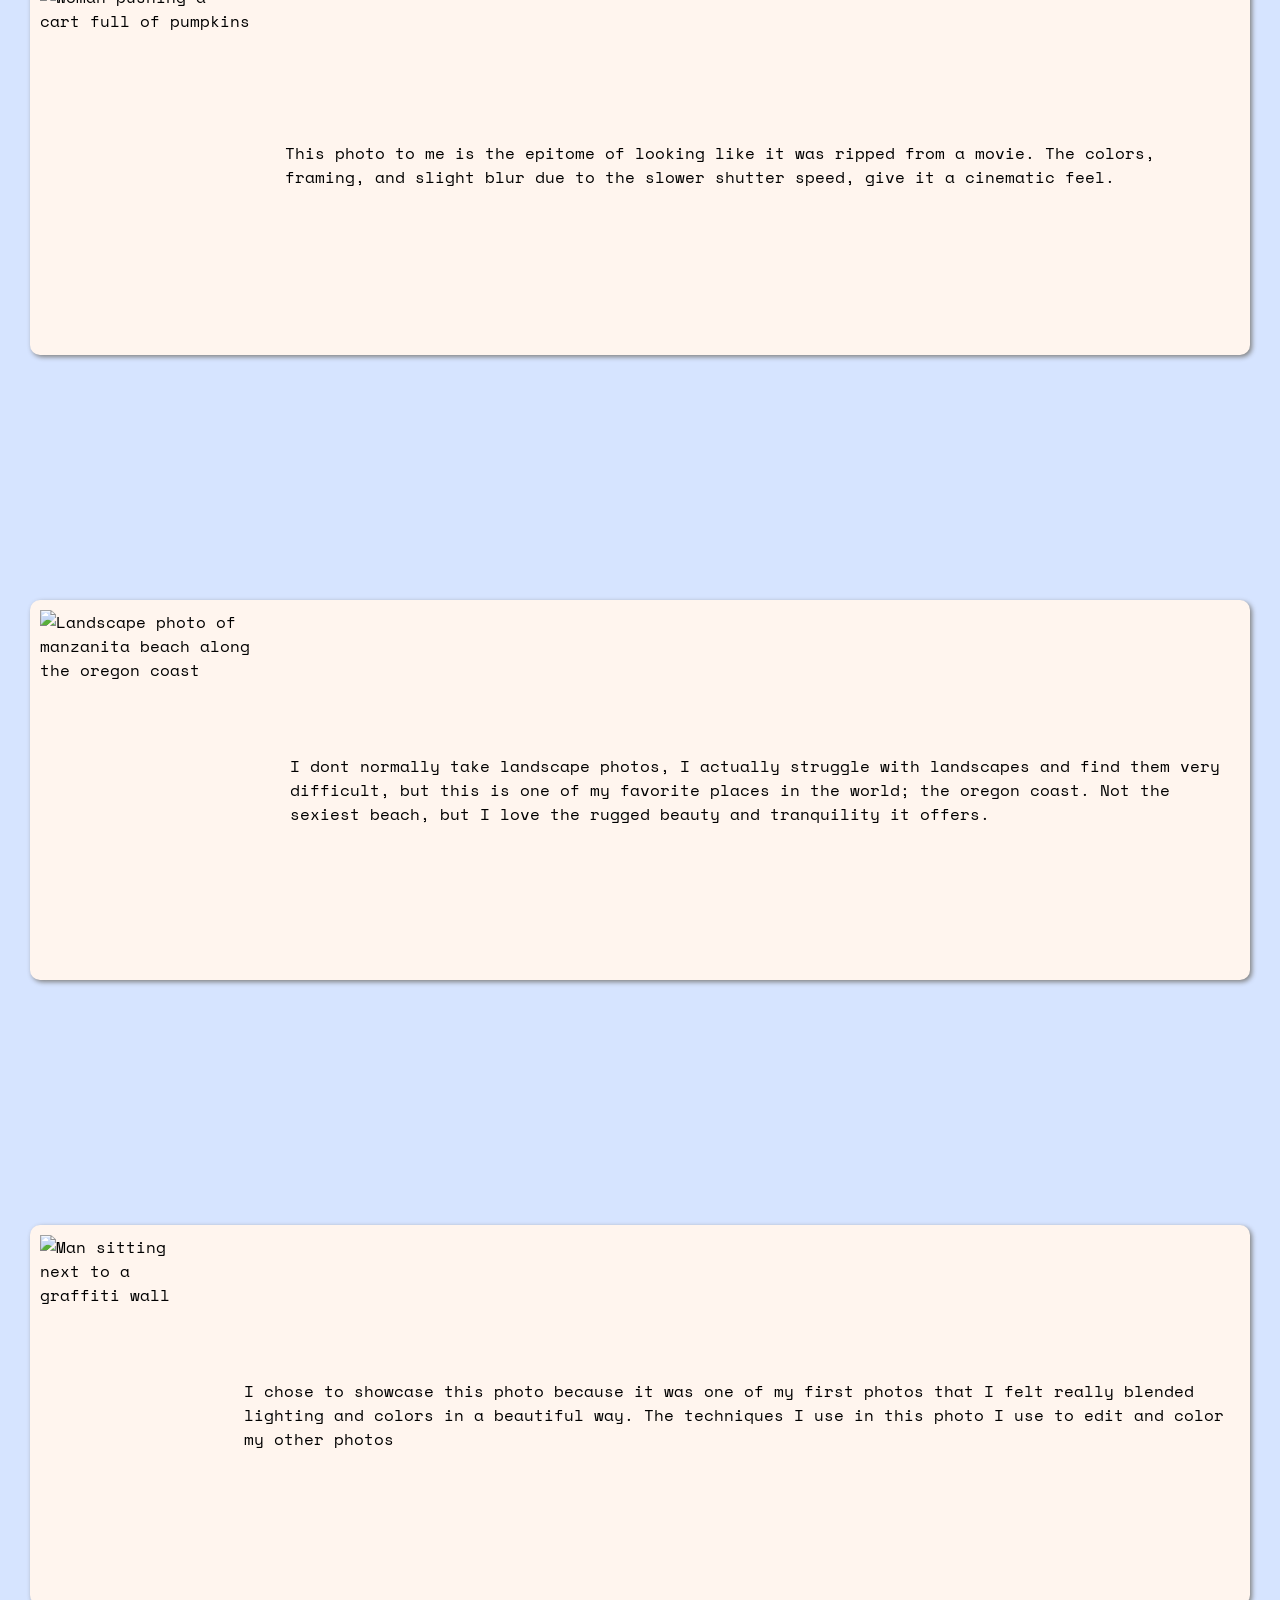
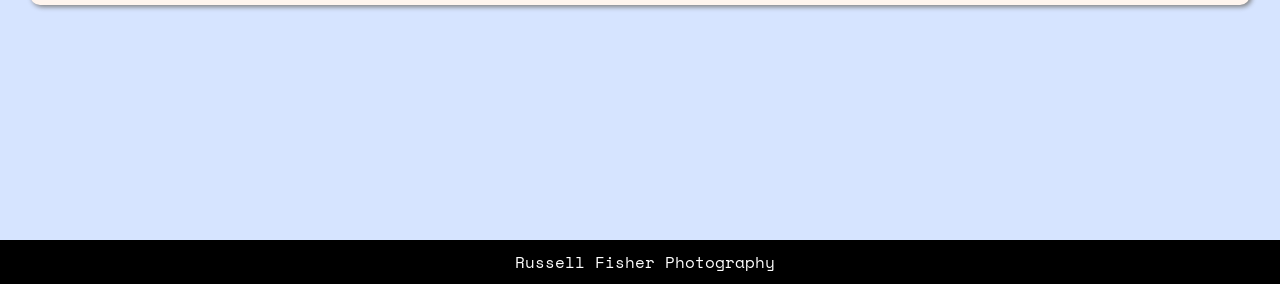
==== commit f3f39e64: "Add files via upload" ====
--- a/index.html
+++ b/index.html
@@ -15,7 +15,7 @@
     <div class="banner">
         
     </div>
-    <div id="title">
+    <div class="title">
         <h1>Russell Fisher Photography</h1>
     </div>
     <div class="nav">
@@ -23,25 +23,28 @@
             <li><a href="index.html" target="_blank">Home</a></li>
             <li><a href="albums.html" target="_blank">Albums</a></li>
             <li> <a href="about.html" target="_blank">About</a></li>
-            <li> <a href="contact.html" target="_blank">Contact</a></li>
         </ul>
     </div>
     <div class="section">
         <div id="breakdown">
-            <h2>Break down of my style</h2>
-            <p> In Highschool I loved photoshopping fake movie posters and album covers</p>
-            <p> I'd get together with friends on weekends and we would just shoot photos pretending to be movie stars or musicians</p>
+            <div class="card">
+                <h2>Break down of my style</h2>
+                <p> In Highschool I loved photoshopping fake movie posters and album covers</p>
+                <p> I'd get together with friends on weekends and we would just shoot photos pretending to be stars</p>
+            </div>
         </div>
             <img id="goingup" src="pictures/goingup3.webp" 
                 alt="a composite photo of a gondola cart traveling through the sky">
             <img id="ticoflying" src="pictures/Ticoflying.webp"  alt="picture of a man jumping and kicking">
             <img id="mandersinatree" src="pictures/Mandersinatree2.webp"  alt=" Woman sitting in a tree">
     </div>
+    
+        <img id="sam" src="pictures/3DSam.webp"  alt="a close up of a mans face lit up in warm colors">
+   
     <div class="whitespace">
-        <img id="landscapecomposite" src="pictures/LandscapeComposite.webp"  alt="a composite of a mountain in a valley">
-    </div>
-    <div class="whitespace">
-        <p class="screencap"> I imagine as if each of my photographs are 1 second screen captures of a movie scene.</p>
+        <div class="card">
+            <p class="screencap"> I imagine as if each of my photographs are 1 second screen captures of a movie scene.</p>
+        </div>
     </div>
     <div class="whitespace">
         <div class="portraits">
@@ -52,20 +55,46 @@
             <img id="prettyamanda" src="pictures/prettyamandaportrait.webp" alt="portrait of a woman looking to the right">
         </div>
     </div>
-    <div class="whitespace">
-        <img id="losthorizon" src="pictures/Lostonthehorizon.webp" alt="a photograph of a man with an astronaut helmet standing on the beach">
-    </div>
+    
     <div class="photocollage">
-        <img id="yotsugi" src="pictures/Yotsugi.webp"  alt="portrait of a man carying a sword">
+        <div class="card">
+            <img id="losthorizon" src="pictures/Lostonthehorizon.webp" alt="a photograph of a man with an astronaut helmet standing on the beach">
+            <p>Like many young people out there, I find myself lost in life. This is one of many photographs apart of my lost series; A photo album
+                where I plop an astronaut helmet on people to evoke this feeling of being lost. The astronaut helmet symbolizes isolation and exploration.</p>
+        </div>
+        <div class="card">
+            <img id="yotsugi" src="pictures/Yotsugi.webp"  alt="portrait of a man carying a sword">
+            <p> What I enjoy most about this photo is the sense of power from the subject.</p>
+        </div>
+        <div class="card">
         <img id="rainierwarmingup" src="pictures/rainierwarmingup.webp"
             alt="Black and white photo of a horse running in an arena">
-        <img id="pioneersquare" src="pictures/Pioneersquare.webp" 
+            <p> This is one of my favorite action shots I've ever done. It was so cool to finally shoot a horse sprinting in its arena.</p>
+        </div>
+        <div class="card">
+            <img id="pioneersquare" src="pictures/Pioneersquare.webp" 
             alt="black and white photo of a man carying a skateboard walking through pioneer square">
-        <img id="amandapumpkins" src="pictures/AmandaPumpkins.webp"  alt=" Woman pushing a cart full of pumpkins">
-        <img id="manzanita" src="pictures/manzanita.webp"  alt="Landscape photo of manzanita beach along the oregon coast">
-        <img id="jestergraffiti" src="pictures/Jestergraffiti.webp"  alt="Man sitting next to a graffiti wall">
+            <p> Street photography often requires a run and gun approach to capture candid moments. This makes maintaining good composition difficult. </p>
+        </div>
+        <div class="card">
+            <img id="amandapumpkins" src="pictures/AmandaPumpkins.webp"  alt=" Woman pushing a cart full of pumpkins">
+            <p> This photo to me is the epitome of looking like it was ripped from a movie. The colors, framing, and slight blur due to the slower shutter speed, give it a cinematic feel.</p>
+        </div>
+        <div class="card">
+            <img id="manzanita" src="pictures/manzanita.webp"  alt="Landscape photo of manzanita beach along the oregon coast">
+            <p> I dont normally take landscape photos, I actually struggle with landscapes and find them very difficult, but this is one of my favorite places in the world; 
+                the oregon coast. Not the sexiest beach, but I love the rugged beauty and tranquility it offers.</p>
+        </div>
+        <div class="card">
+            <img id="jestergraffiti" src="pictures/Jestergraffiti.webp"  alt="Man sitting next to a graffiti wall">
+            <p> I chose to showcase this photo because it was one of my first photos that I felt really blended lighting and colors in a beautiful way.
+                 The techniques I use in this photo I use to edit and color my other photos</p>
+        </div>
     </div>
 </div>
+<footer>
+    <p> Russell Fisher Photography</p>
+</footer>
 </body>
 
 </html>
--- a/style.css
+++ b/style.css
@@ -1,267 +1,454 @@
-body {
-margin:0;
-padding:0;
-background-color:rgb(214, 228, 255);
-font-family:"Space Mono", monospace, sans-serif;
-overflow-x:hidden;
+
+@media screen and (max-width:480px){
+    body {
+        margin:0;
+        padding:0;
+        background-color:rgb(214, 228, 255);
+        font-family:"Space Mono", monospace, sans-serif;
+        overflow-x:hidden;
+        margin:0 auto;
+    }
+    .banner{
+        background-image: url(gondola.png);
+        background-size:cover;
+        background-position:center;
+        background-repeat: no-repeat;
+        height:80vh;
+        width:100%
+
+    }
+    h1{
+        font-family:"Rock Salt", cursive;
+        font-weight:400;
+    }
+    a {
+        color:rgb(255, 251, 246);
+        text-decoration:none;
+        
+    }
+    .title{
+        display:flex;
+        justify-content:center;
+    }
+    .title h1{
+        text-align:center;
+        color:rgb(0, 0, 0);
+        font-size:3vh;
+        text-align:center;
+        position:relative;   
+        margin:20px;
+    }  
+    
+    .banner h1{
+        text-align:center;
+        color:rgb(255, 251, 246);
+        font-size:60px;
+        text-align:left;
+        position:relative;   
+        top:5px;
+    }
+    .whitespace{
+        display:grid;
+        grid-template-rows:auto;
+        row-gap:25vh;
+        justify-items:center;
+        margin-top:25vh;
+    }
+
+    .nav{
+        display:flex;
+        justify-content:center;
+        z-index:100;
+    }
+
+    .nav ul{
+        width:min-content;
+        display:flex;
+        justify-content:center;
+        gap:20px;
+        border:solid 2px; 
+        border-radius:10px;
+        background-color:black;
+        padding:10px;
+    }
+
+    .nav li{
+        list-style:none;
+    }
+    .section{
+       width:100%;
+       display:flex;
+       flex-direction:column;
+       align-items:center;
+       gap:20px;
+       margin-bottom:20px;
+    }
+    .section img {
+        display:flex;
+        justify-self:center;
+        width:40vh;
+        height:auto;
+    }
+    #breakdown .card {
+        display:flex;
+        flex-direction:column;
+        align-items:center;
+        justify-content:center;
+        width:90vw;
+    }
+    #sam {
+        display:flex;
+        width:40vh;
+        height:auto;
+        justify-self:center;
+    }
+
+    .card{
+        display:flex;
+        flex-direction:column;
+        align-items:center;
+        justify-content:center;
+        width:auto;
+        height:auto;
+    }
+    .card #losthorizon, .card #amandapumpkins, .card #manzanita, .card #yotsugi, .card #rainierwarmingup, .card #pioneersquare, .card #jestergraffiti {
+         width:40vh;
+        height:auto;
+   }
+    .card{
+        background-color:seashell;
+        border-style:none;
+        border-radius:10px;
+        box-shadow: 2px 2px 5px grey;
+        margin:10px;
+        padding:10px;
+        max-width:1200px;
+        width:85%;
+        display:flex;
+        height:auto;
+        align-items:center;
+        gap:20px;
+    }
+  
+    .menu a{
+        color:black;
+    }
+    .menu ul{
+        text-decoration:none;
+        list-style:none;
+    }
+
+    .menu li{
+        display:inline;
+    }
+    footer{
+        background-color:black;
+        padding:10px;
+        margin-top:25vh;
+    }
+    footer p{
+        margin:0;
+        color:white;
+        text-align:center;
+    }
+    .portraits{
+        display:flex;
+        flex-wrap:wrap;
+        justify-content:center;
+        gap:20px;
+        margin-top:25vh;
+        margin-bottom:25vh;
+    }
+    .portraits img{
+        width:40vw;
+        height:auto;
+    }
+    .photocollage{
+        margin:0 auto;
+        display:flex;
+        flex-direction:column;
+        flex-wrap:wrap;
+        align-items:center;
+        justify-content:center;
+        gap:25vh;
+        
+    }
+    .albums {
+       display:flex;
+       width:80vw;
+       flex-direction:column;
+    } 
+    .albums img {
+        width: 20px;
+        height:auto;
+        max-width:100%;
+    } 
 }
-.content{
-   
-}
-h1{
-    font-family:"Rock Salt", cursive;
-    font-weight:400;
-}
-
-a {
-    color:rgb(255, 251, 246);
-    text-decoration:none;
-     
-}
-
-
-.banner{
- margin:0;
- padding-top: 30px;   
-background-image: url(gondola.png);
-background-size:cover;
-background-position:center bottom;
-background-repeat: no-repeat;
-height:80vh;
-width:100%
-
-}
-#title{
+/*--------------------------- Media Queries --------------------------*/
+@media screen and (min-width:480px){
+    body {
+        margin:0;
+        padding:0;
+        background-color:rgb(214, 228, 255);
+        font-family:"Space Mono", monospace, sans-serif;
+        overflow-x:hidden;
+        margin:0 auto;
+    }
+    .content{
+    
+    }
+    h1{
+        font-family:"Rock Salt", cursive;
+        font-weight:400;
+    }
+
+    a {
+        color:rgb(255, 251, 246);
+        text-decoration:none;
+        
+    }
+
+
+    .banner{
+        margin:0;
+        padding-top: 30px;   
+        background-image: url(gondola.png);
+        background-size:cover;
+        background-position:center bottom;
+        background-repeat: no-repeat;
+        height:80vh;
+        width:100%
+
+    }
+    .title{
+        display:flex;
+        justify-content:center;
+    }
+    .title h1{
+        text-align:center;
+        color:rgb(0, 0, 0);
+        font-size:3vw;
+        text-align:left;
+        position:relative;   
+        margin:20px;
+        
+
+
+    }
+    .nav{
+        display:flex;
+        justify-content:center;
+        
+    
+        
+    }
+    .nav ul{
+        width:50%;
+        display:flex;
+        justify-content:space-around;
+        gap:20px;
+        border:solid 2px; 
+        border-radius:10px;
+        background-color:black;
+        padding:10px;
+        
+
+    }
+    .nav li{
+    list-style:none;
+    }
+
+    p {
+        text-align:left;
+        padding-left:10px;
+    }
+    .section{
+        
+        width:auto;
+        display:grid;
+        grid-template-columns: 1fr 1fr 1fr 1fr 1fr 1fr 1fr 1fr 1fr;
+        grid-auto-rows: 1fr 1fr 1fr 1fr 1fr 1fr 1fr 1fr 1fr;
+        justify-content:center;
+        gap:53px;
+        margin: 20px;
+    }
+    #breakdown{
+        display:flex;
+        flex-direction:row;
+        justify-content:center;
+        flex-wrap:wrap;
+        margin:10px;
+        grid-column:1/4;
+        grid-row:2/6;
+        min-width:350px;
+    }
+
+
+    #breakdown .card{
+        display:flex;
+        flex-direction:column;
+        align-items:center;
+        justify-content:center;
+        
+    } 
+
+
+    .whitespace{
+        display:grid;
+        grid-template-rows:auto;
+        row-gap:25vh;
+        justify-items:center;
+        justify-content:center;
+        margin-top:25vh;
+    }
+
+
+    .screencap{
+        font-size:32px;
+        text-align:center;
+        grid-row:2/3;
+    }
+
+    .portraits{
+
+        display:flex;
+        flex-wrap:wrap;
+        align-content:center;
+        justify-content:center;
+        gap:10px;
+        margin-bottom:25vh;
+    }
+    .photocollage{
+        margin:0 auto;
+        display:flex;
+        flex-direction:column;
+        flex-wrap:wrap;
+        align-items:center;
+        justify-content:center;
+        gap:25vh;
+        
+    }
+    .card{
+        background-color:seashell;
+        border-style:none;
+        border-radius:10px;
+        box-shadow: 2px 2px 5px grey;
+        margin:10px;
+        padding:10px;
+        max-width:1200px;
+        width:100%;
+        display:flex;
+        flex-direction:row;
+        height:auto;
+        align-items:center;
+        gap:20px;
+    }
+    .carp p {
+    padding:10px 0;
+    margin:25px;
+    }
+
+
+    /*-------------------------- Photos --------------------------*/
+    #goingup{
+        
+        width:100%;
+        height:auto;
+        grid-column:2/4;
+        grid-row:5/8;
+    }
+    #losthorizon{
+        display:flex;
+        width:40vh;
+        height:auto;
+        justify-self:space-between;
+        
+    }
+    #masculinity{
+        width:40vh;
+        height:auto;
+    }
+    #tae{
+        width:40vh;
+        height:auto;
+        
+    }
+    #spacemanjoey{
+        width:40vh;
+        height:auto;
+    }
+    #prettyamanda{
+        width:40vh;
+        height:auto;
+    }
+    #yotsugi{
+        width:auto;
+        height:40vh;
+    }
+    #ticoflying{
+        width:100%;
+        height:auto;
+        grid-column: 7/10;
+        grid-row:3/7;
+        justify-items:center;
+    }
+    #rainierwarmingup{
+        width:40vh;
+        height:auto;
+    }
+    #pioneersquare{
+        width:40vh;
+        height:auto;
+    }
+    #amandapumpkins{
+        width:auto;
+        height:40vh;
+    }
+    #manzanita{
+        width:auto;
+        height:40vh;
+    }
+    #jestergraffiti{
+        width:auto;
+        height:40vh;
+
+    }
+    #mandersinatree{
+        width:100%;
+        height:auto;;
+        grid-column:4/7;
+        grid-row:4/7;
+
+    }
+    #sam {
     display:flex;
-    justify-content:center;
-}
-#title h1{
-    text-align:center;
-    color:rgb(0, 0, 0);
-    font-size:60px;
-    text-align:left;
-    position:relative;   
-    top:5px;
-
-
-}
-.nav{
-    display:flex;
-    justify-content:center;
-    
-   
-    
-}
-.nav ul{
-    width:min-content;
-    display:flex;
-    justify-content:center;
-    gap:20px;
-    border:solid 2px; 
-    border-radius:10px;
-    background-color:black;
-    padding:10px;
-    
-
-}
-.nav li{
-  list-style:none;
-}
-
-p {
-    text-align:left;
-    padding-left:10px;
-}
-.section{
-    display:grid;
-    grid-template-columns: repeat(auto-fit, minmax(300px, 1fr));;
-    grid-auto-rows: auto;
-    justify-content:center;
-    gap:30px;
-    margin: 20px;;
-}
-#breakdown{
-display:flex;
-flex-direction:column;
-margin-left:10px;
-grid-column:2/3;
-
-}
-.skyimgs {
-   
-
-}
-#goingup{
-    
+    margin-top:25vh;
     width:100%;
     height:auto;
-    grid-column:1/2;
-    grid-row:2/4;
+    grid-row:2/3;
+    max-width:1200px;
+    justify-self:center;
+    }
+
+    .menu a{
+        color:black;
+    }
+    .menu ul{
+        text-decoration:none;
+        list-style:none;
+    }
+
+    .menu li{
+        display:inline;
+    }
+    footer{
+        background-color:black;
+        padding:10px;
+        margin-top:25vh;
+    }
+    footer p{
+        margin:0;
+        color:white;
+        text-align:center;
+    }
 }
-.whitespace{
-    display:grid;
-    grid-template-rows:auto;
-    row-gap:25vh;
-    justify-items:center;
-}
-
-#landscapecomposite{
-   width:100%;
-   height:auto;
-   grid-row:2/3;
-   max-width:1200px;
-   justify-self:center;
-}
-.screencap{
-    font-size:32px;
-    text-align:center;
-    grid-row:2/3;
-}
-
-.portraits{
-
-display:flex;
-flex-wrap:wrap;
-justify-content:center;
-gap:10px;
-}
-/*-------------------------- Photos --------------------------*/
-#losthorizon{
-    margin-top:25vh;
-    width:auto;
-    height:25%;
-    justify-self:center;
-    align-items:center;
-}
-#masculinity{
-    width:40vh;
-    height:auto;
-}
-#tae{
-    width:40vh;
-    height:auto;
-    
-}
-#spacemanjoey{
-    width:40vh;
-    height:auto;
-}
-#prettyamanda{
-    width:40vh;
-    height:auto;
-}
-#yotsugi{
-    width:40vh;
-    height:50%;
-}
-#ticoflying{
-    width:100%;
-    height:auto;
-    grid-column: 3/4;
-    grid-row:1/2;
-    justify-items:center;
-}
-#rainierwarmingup{
-    width:40vh;
-    height:50%;
-}
-#pioneersquare{
-    width:40vh;
-    height:50%;
-}
-#amandapumpkins{
-    width:40vh;
-    height:50%;
-}
-#manzanita{
-    width:40vh;
-    height:50%;
-}
-#jestergraffiti{
-    width:40vh;
-    height:50%;
-
-}
-#mandersinatree{
-     width:100%;
-    height:100%;
-    grid-column:2/3;
-    grid-row:2/3;
-
-}
-.photocollage{
-    margin:0 auto;
-    max-width:500px;
-    display:flex;
-    flex-wrap:wrap;
-    justify-content:center;
-    gap:25vh;
-    
-}
-.menu a{
-    color:black;
-}
-.menu ul{
-    text-decoration:none;
-    list-style:none;
-}
-
-.menu li{
-    display:inline;
-}
-/*--------------------------- Media Queries --------------------------*/
-
-
-@media screen and (max-width:480px){
-    .banner{
-    
-    background-image: url(gondola.png);
-    background-size:cover;
-    background-position:center;
-    background-repeat: no-repeat;
-    height:80vh;
-    width:100%
-
-    }
-    .content{
-        display:grid;
-        grid-template-rows: 1fr 1fr 1fr 1fr 1fr;
-        
-    }
-    .banner h1{
-    text-align:center;
-    color:rgb(255, 251, 246);
-    font-size:60px;
-    text-align:left;
-    position:relative;   
-    top:5px;
-
-
-    }
-.nav{
-    display:flex;
-    justify-content:center;
-    position:fixed;
-    z-index:100;
-    right:43%;
-    }
-.nav ul{
-    width:min-content;
-    display:flex;
-    justify-content:center;
-    gap:20px;
-    border:solid 2px; 
-    border-radius:10px;
-    background-color:black;
-    padding:10px;
-    
-
-    }
-.nav li{
-  list-style:none;
-    }
-
-}
-@media screen and (min-width:480px){
-
-}
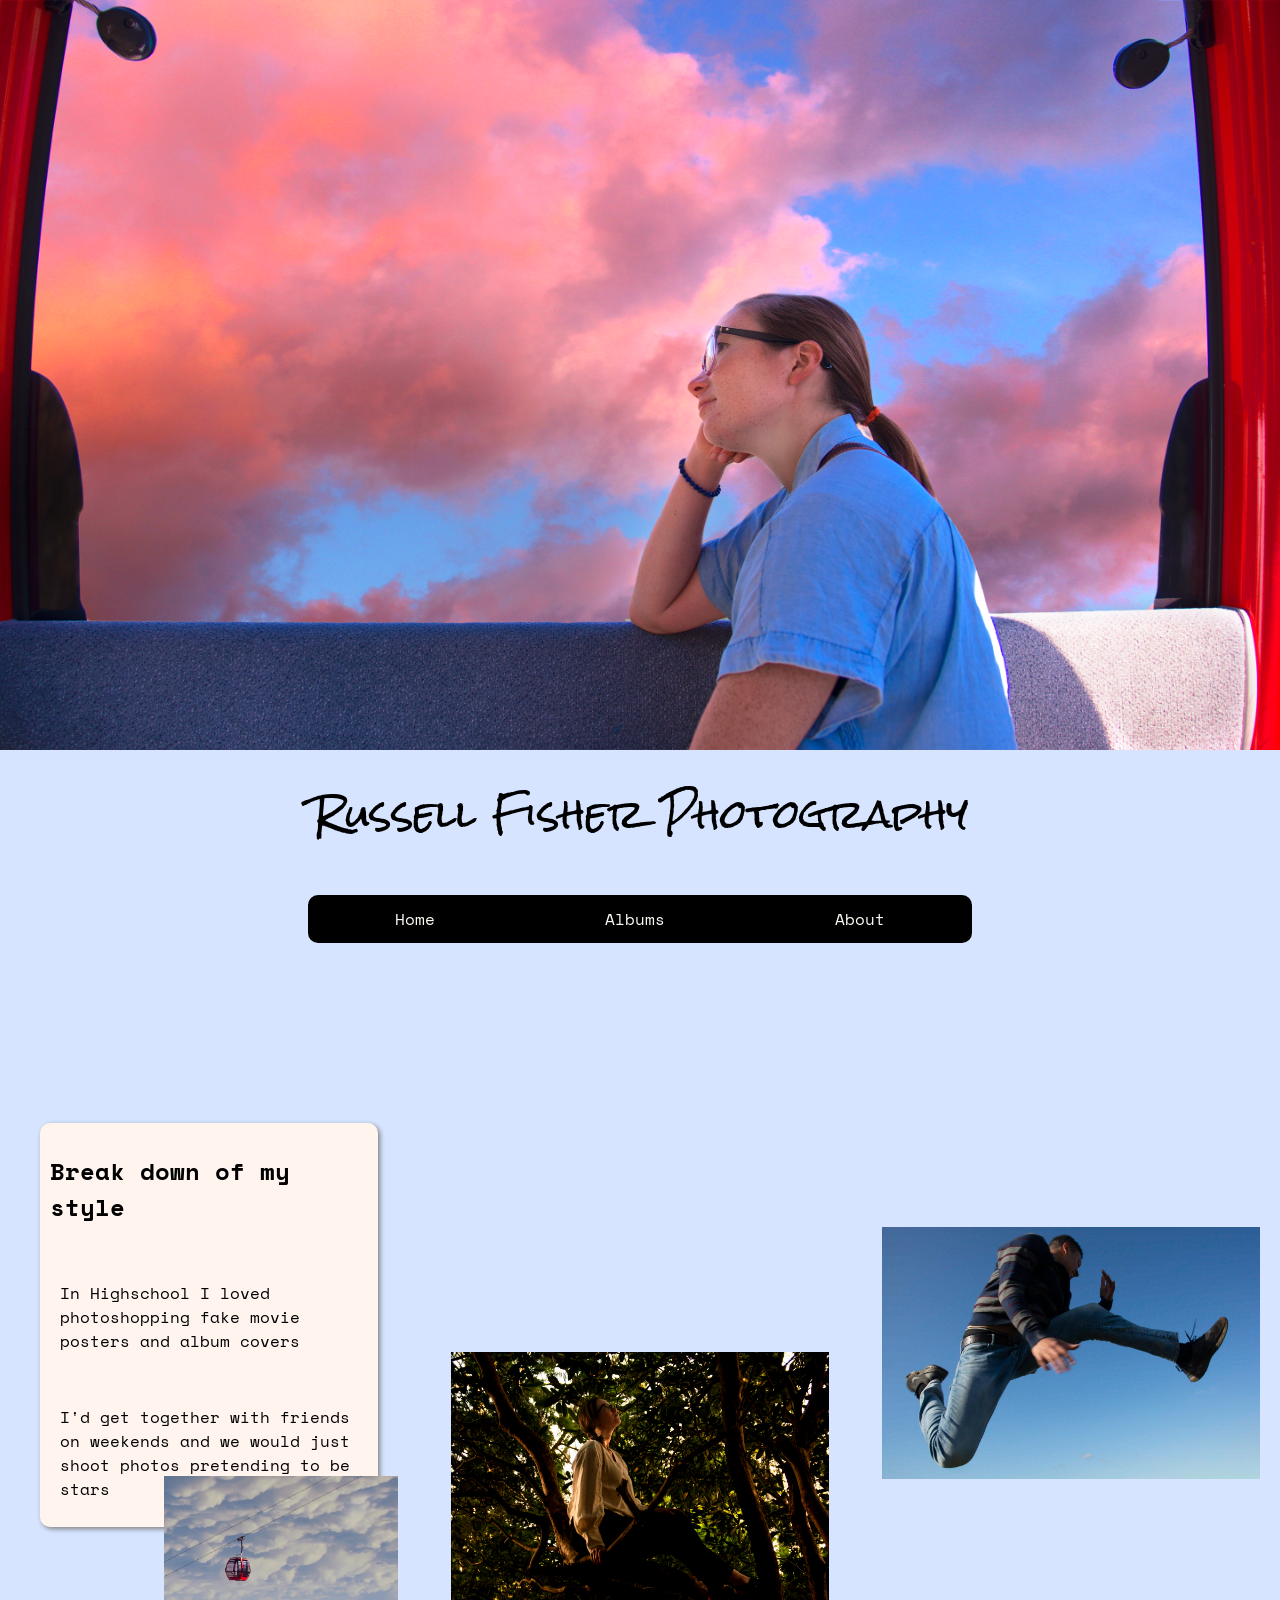
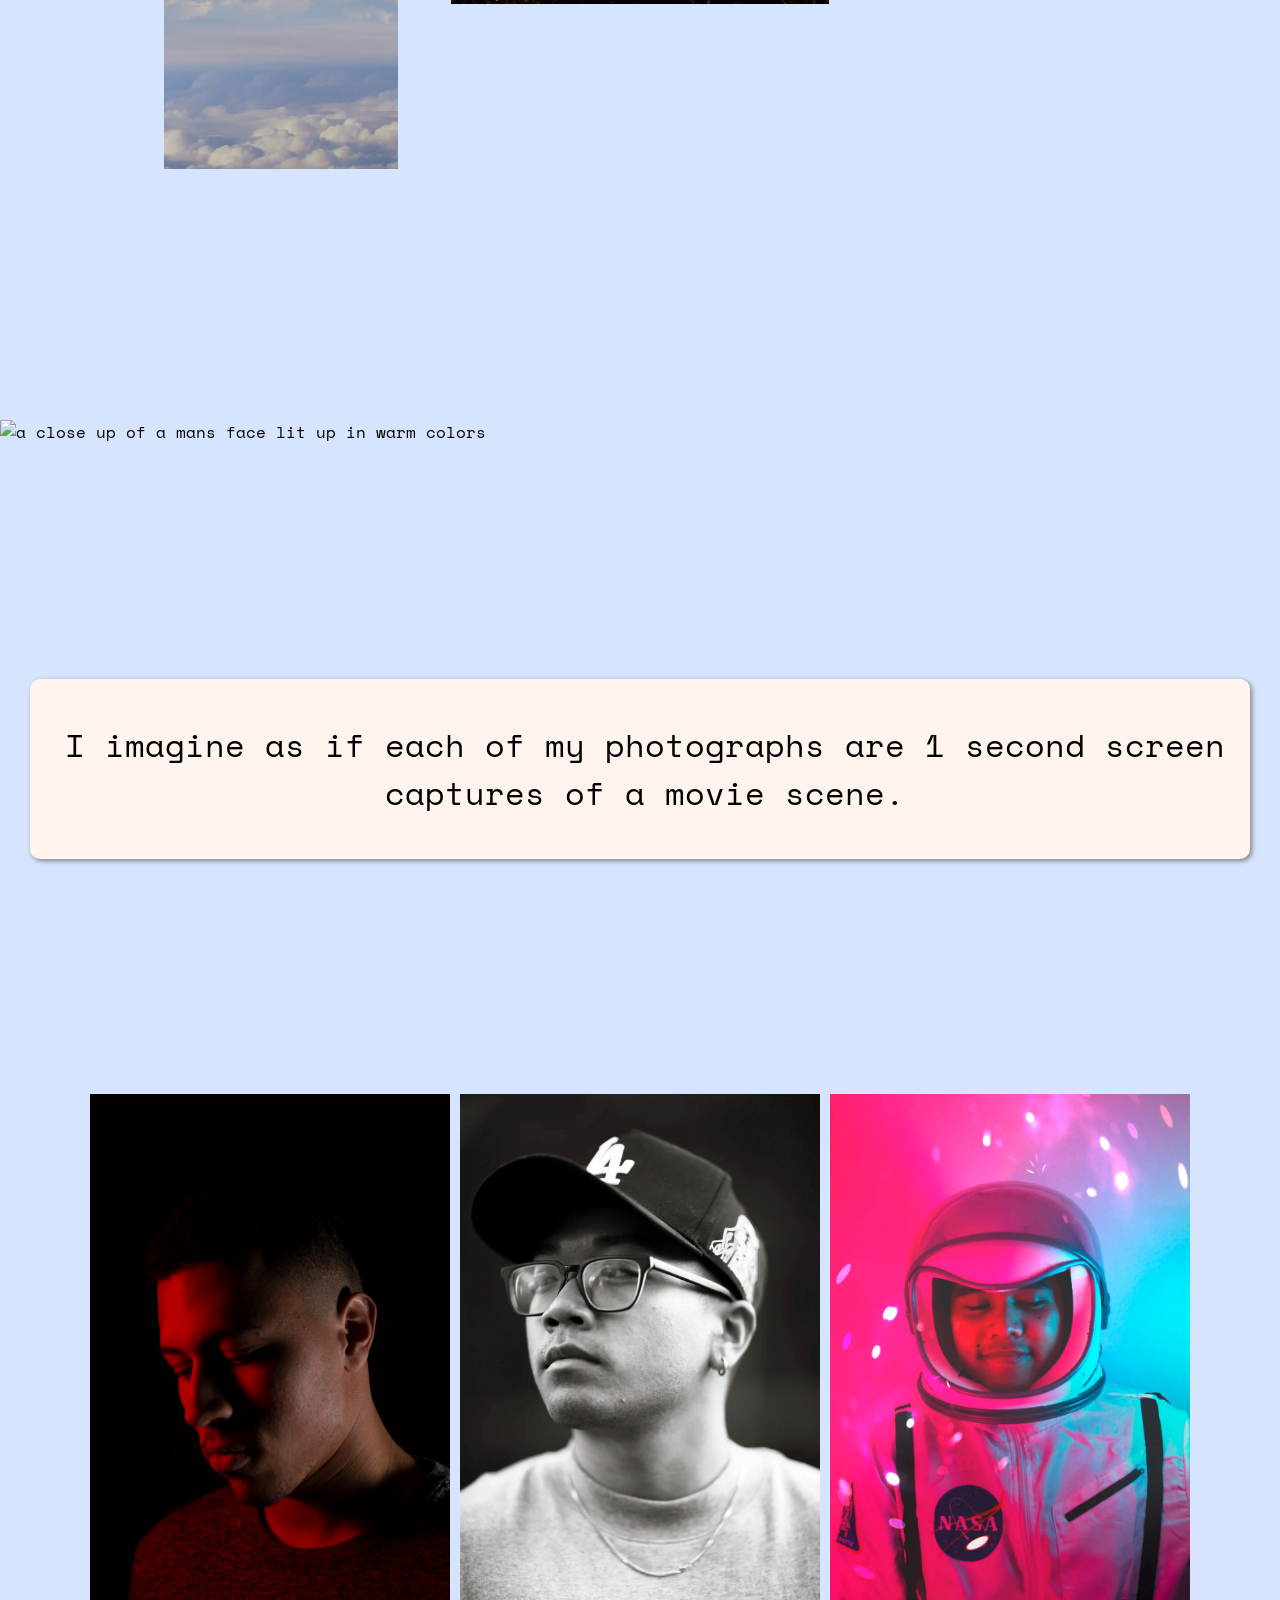
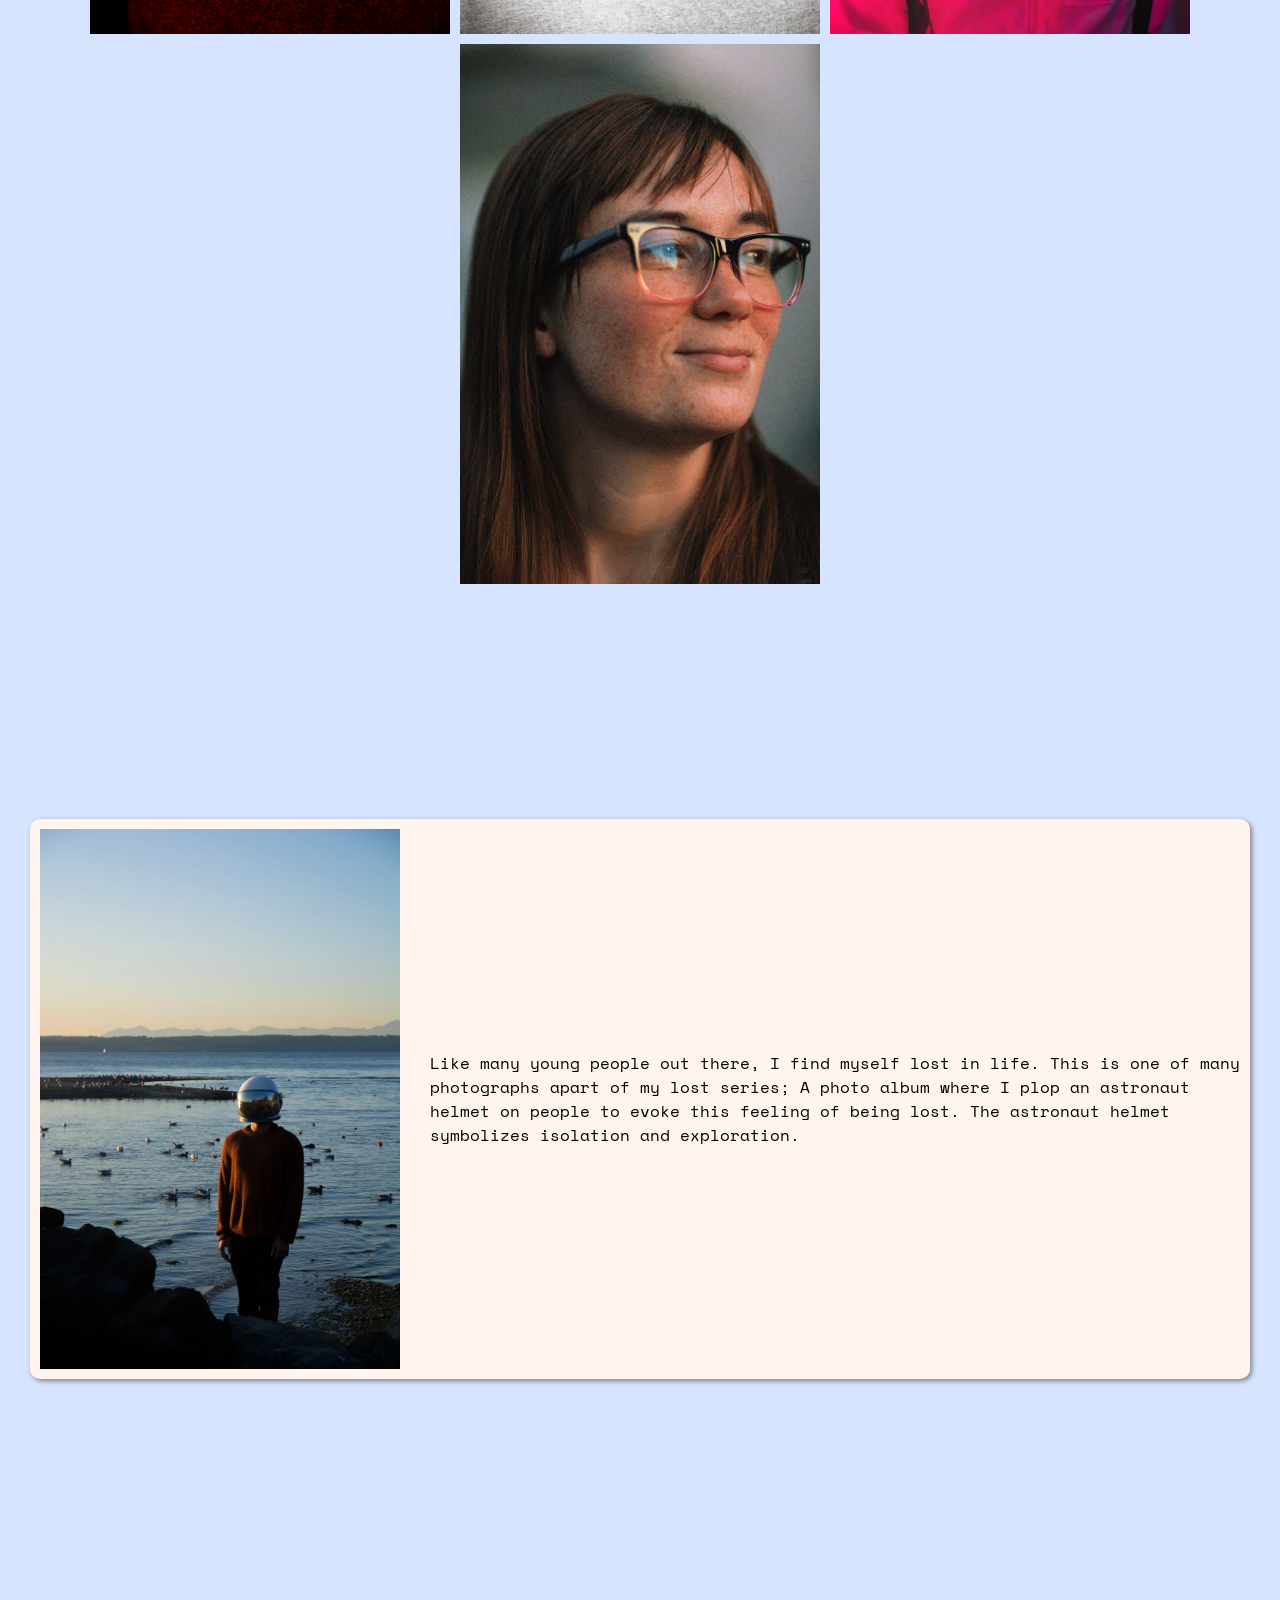
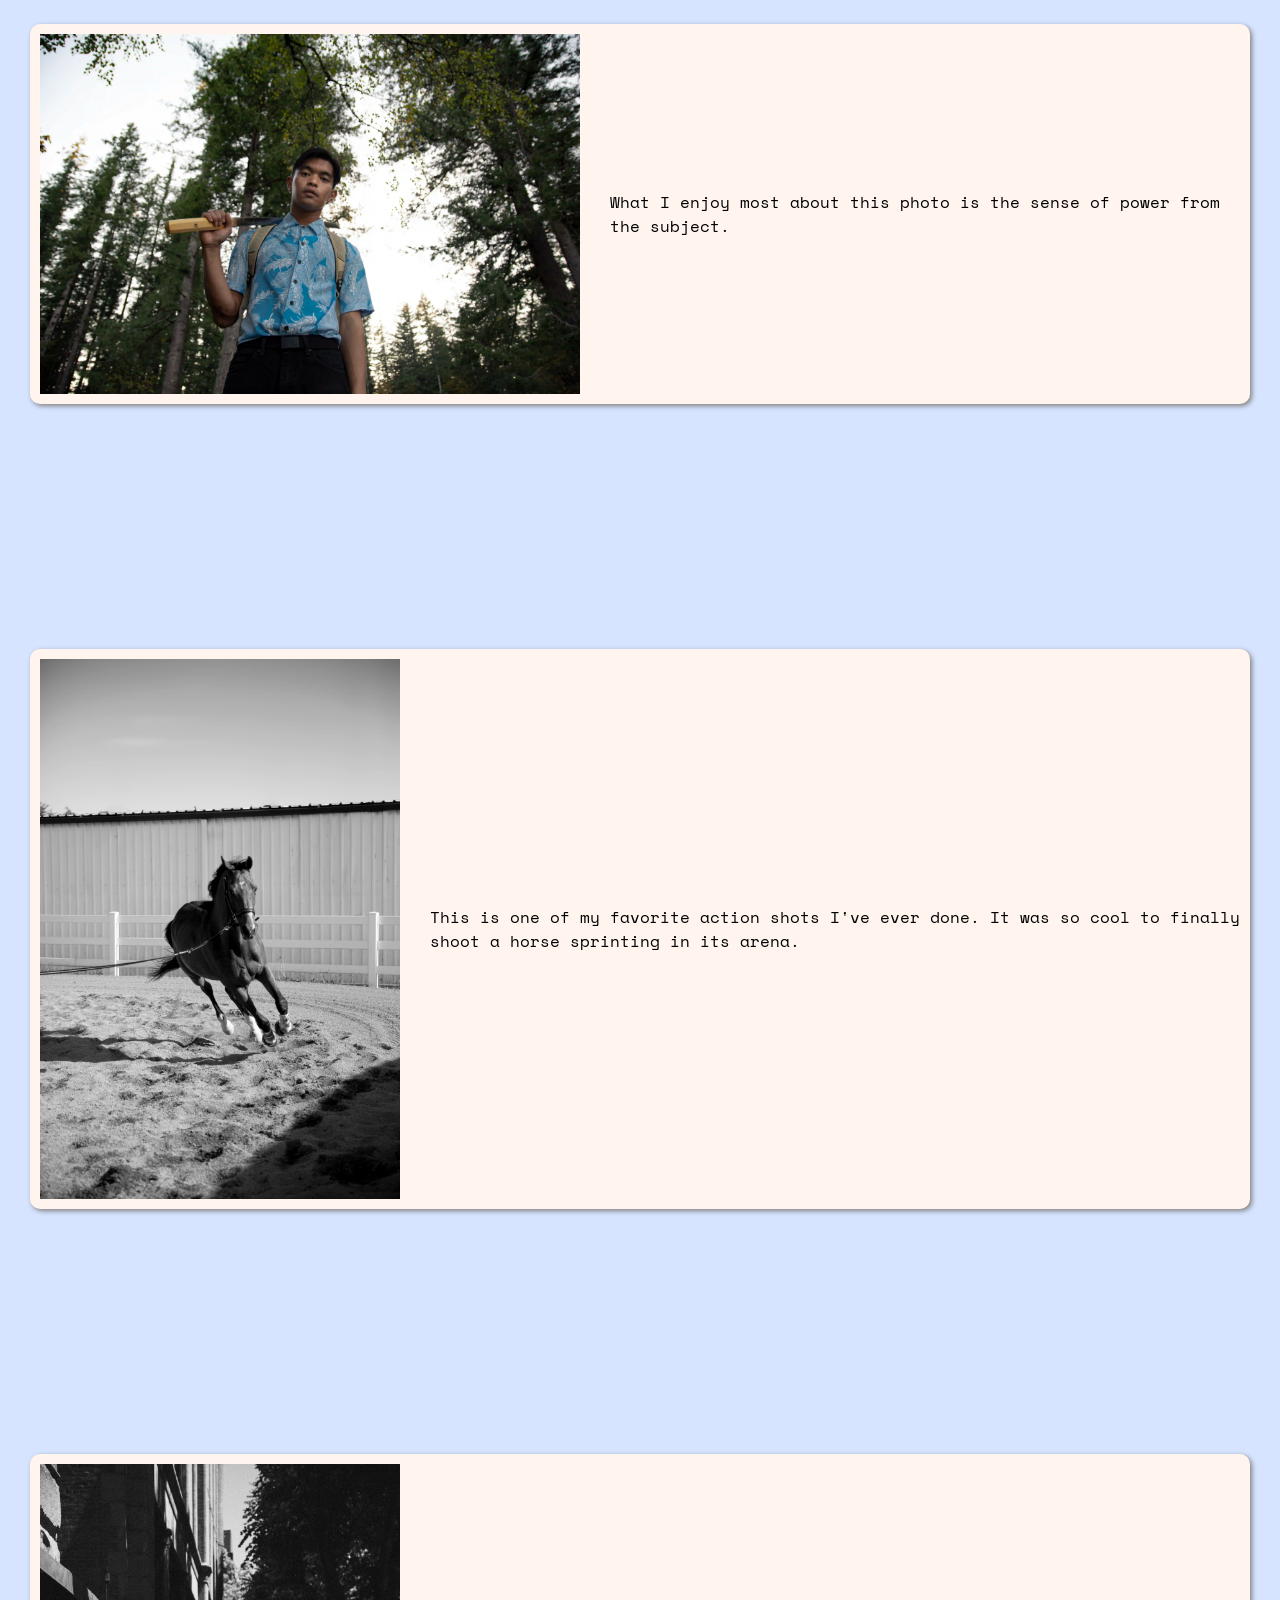
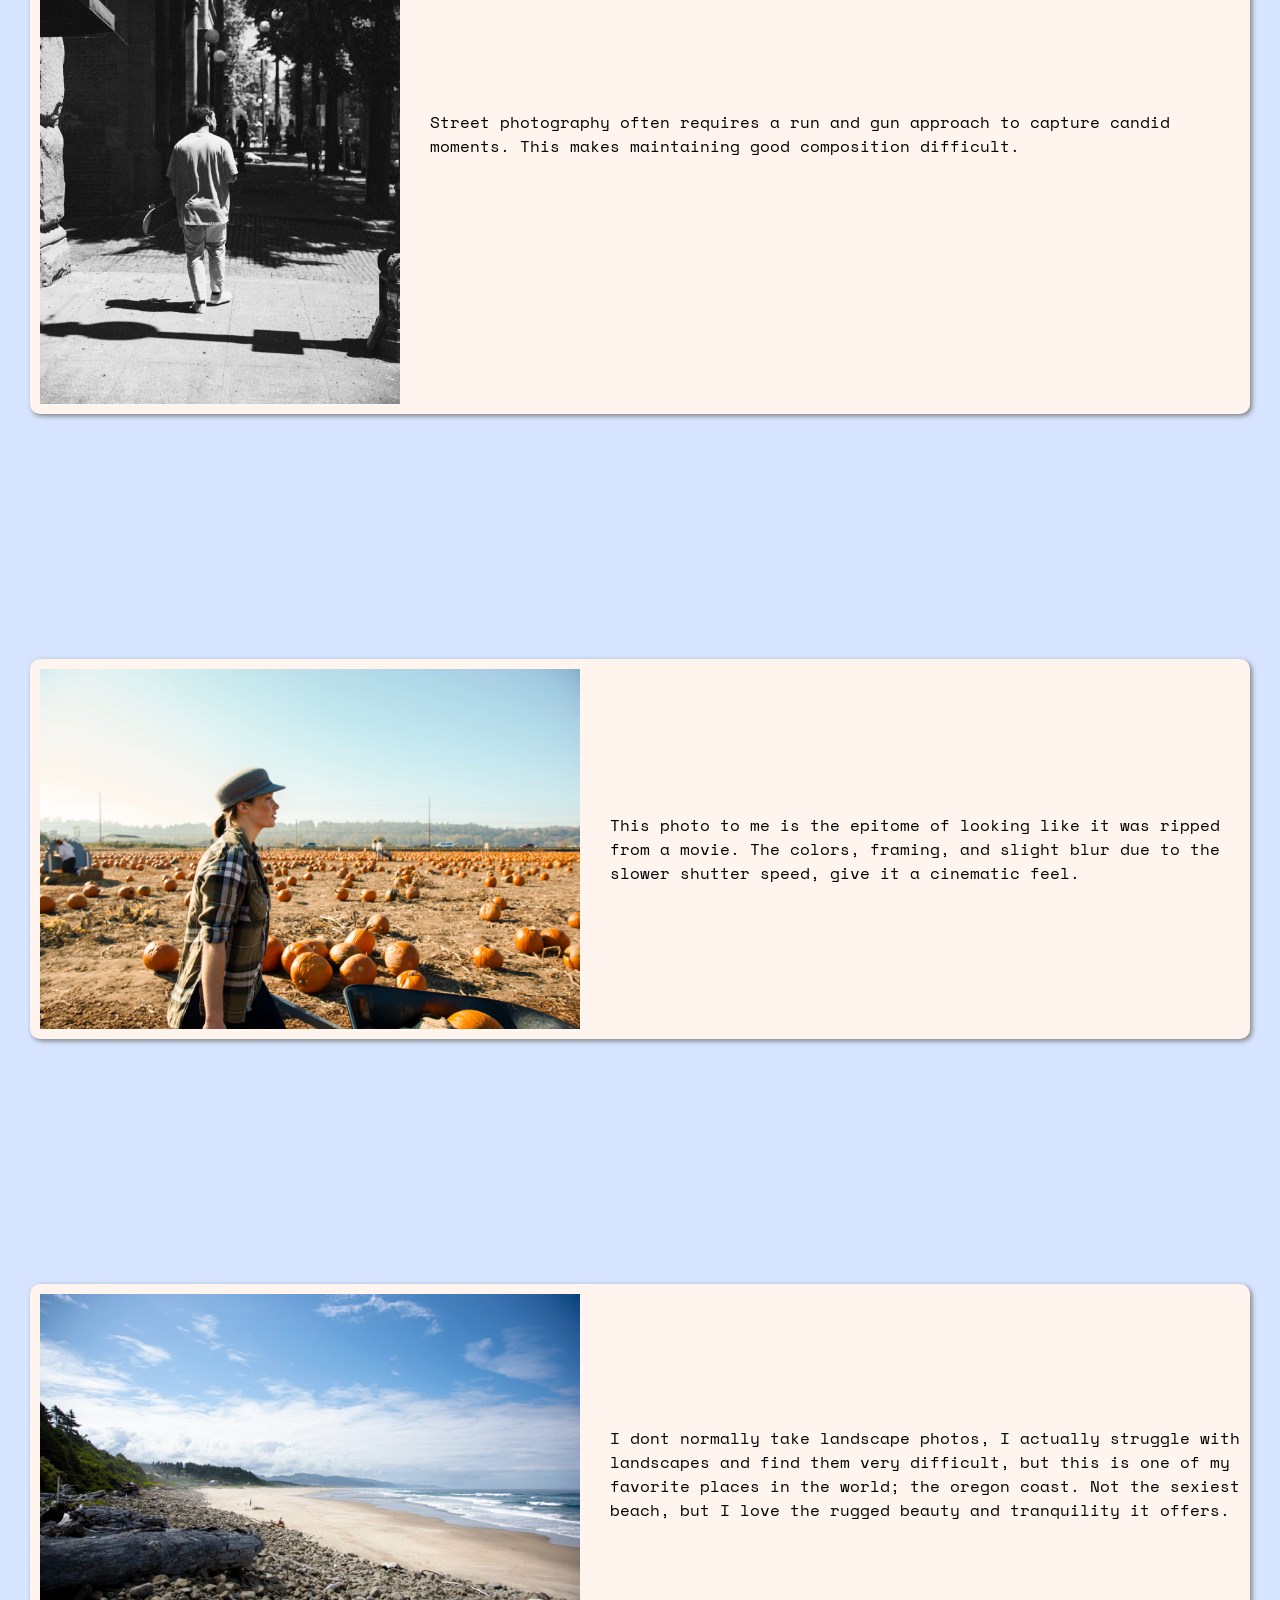
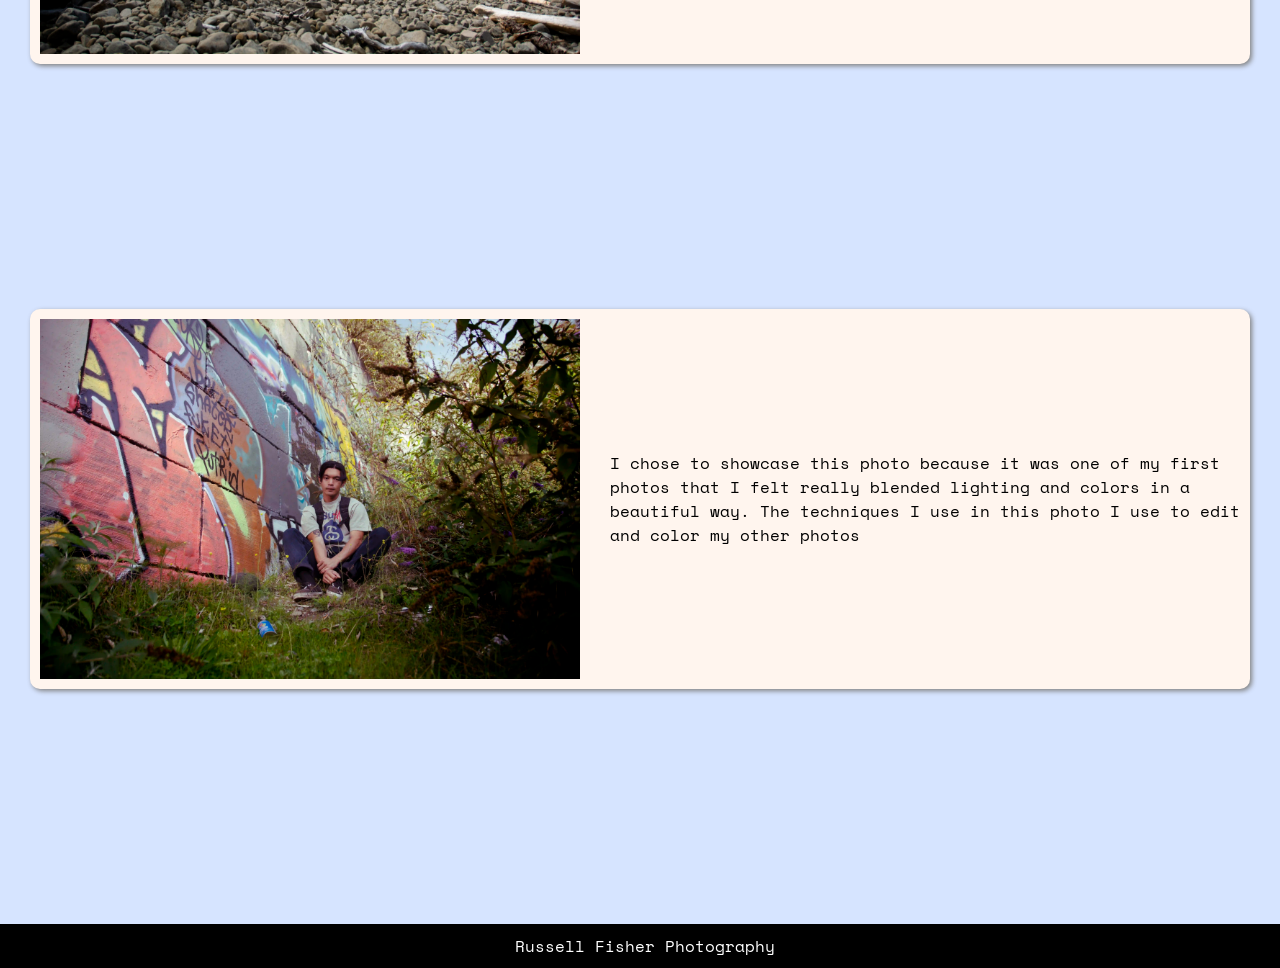
==== commit f32753a5: "Add files via upload" ====
--- a/index.html
+++ b/index.html
@@ -33,13 +33,13 @@
                 <p> I'd get together with friends on weekends and we would just shoot photos pretending to be stars</p>
             </div>
         </div>
-            <img id="goingup" src="pictures/goingup3.webp" 
+            <img id="goingup" src="goingup3.webp" 
                 alt="a composite photo of a gondola cart traveling through the sky">
-            <img id="ticoflying" src="pictures/Ticoflying.webp"  alt="picture of a man jumping and kicking">
-            <img id="mandersinatree" src="pictures/Mandersinatree2.webp"  alt=" Woman sitting in a tree">
+            <img id="ticoflying" src="Ticoflying.webp"  alt="picture of a man jumping and kicking">
+            <img id="mandersinatree" src="Mandersinatree2.webp"  alt=" Woman sitting in a tree">
     </div>
     
-        <img id="sam" src="pictures/3DSam.webp"  alt="a close up of a mans face lit up in warm colors">
+        <img id="sam" src="3DSam.webp"  alt="a close up of a mans face lit up in warm colors">
    
     <div class="whitespace">
         <div class="card">
@@ -48,45 +48,45 @@
     </div>
     <div class="whitespace">
         <div class="portraits">
-            <img id="masculinity" src="pictures/Masculinity.webp" alt="Portrait of a man with red lighting">
-            <img id="tae" src="pictures/Tae45degreerotation.webp" 
+            <img id="masculinity" src="Masculinity.webp" alt="Portrait of a man with red lighting">
+            <img id="tae" src="Tae45degreerotation.webp" 
                 alt="black and white portrait of a man looking to the left">
-            <img id="spacemanjoey" src="pictures/Spacemanjoey.webp"  alt="colorful portrait shot at torso length of a spaceman">
-            <img id="prettyamanda" src="pictures/prettyamandaportrait.webp" alt="portrait of a woman looking to the right">
+            <img id="spacemanjoey" src="Spacemanjoey.webp"  alt="colorful portrait shot at torso length of a spaceman">
+            <img id="prettyamanda" src="prettyamandaportrait.webp" alt="portrait of a woman looking to the right">
         </div>
     </div>
     
     <div class="photocollage">
         <div class="card">
-            <img id="losthorizon" src="pictures/Lostonthehorizon.webp" alt="a photograph of a man with an astronaut helmet standing on the beach">
+            <img id="losthorizon" src="Lostonthehorizon.webp" alt="a photograph of a man with an astronaut helmet standing on the beach">
             <p>Like many young people out there, I find myself lost in life. This is one of many photographs apart of my lost series; A photo album
                 where I plop an astronaut helmet on people to evoke this feeling of being lost. The astronaut helmet symbolizes isolation and exploration.</p>
         </div>
         <div class="card">
-            <img id="yotsugi" src="pictures/Yotsugi.webp"  alt="portrait of a man carying a sword">
+            <img id="yotsugi" src="Yotsugi.webp"  alt="portrait of a man carying a sword">
             <p> What I enjoy most about this photo is the sense of power from the subject.</p>
         </div>
         <div class="card">
-        <img id="rainierwarmingup" src="pictures/rainierwarmingup.webp"
+        <img id="rainierwarmingup" src="rainierwarmingup.webp"
             alt="Black and white photo of a horse running in an arena">
             <p> This is one of my favorite action shots I've ever done. It was so cool to finally shoot a horse sprinting in its arena.</p>
         </div>
         <div class="card">
-            <img id="pioneersquare" src="pictures/Pioneersquare.webp" 
+            <img id="pioneersquare" src="Pioneersquare.webp" 
             alt="black and white photo of a man carying a skateboard walking through pioneer square">
             <p> Street photography often requires a run and gun approach to capture candid moments. This makes maintaining good composition difficult. </p>
         </div>
         <div class="card">
-            <img id="amandapumpkins" src="pictures/AmandaPumpkins.webp"  alt=" Woman pushing a cart full of pumpkins">
+            <img id="amandapumpkins" src="AmandaPumpkins.webp"  alt=" Woman pushing a cart full of pumpkins">
             <p> This photo to me is the epitome of looking like it was ripped from a movie. The colors, framing, and slight blur due to the slower shutter speed, give it a cinematic feel.</p>
         </div>
         <div class="card">
-            <img id="manzanita" src="pictures/manzanita.webp"  alt="Landscape photo of manzanita beach along the oregon coast">
+            <img id="manzanita" src="manzanita.webp"  alt="Landscape photo of manzanita beach along the oregon coast">
             <p> I dont normally take landscape photos, I actually struggle with landscapes and find them very difficult, but this is one of my favorite places in the world; 
                 the oregon coast. Not the sexiest beach, but I love the rugged beauty and tranquility it offers.</p>
         </div>
         <div class="card">
-            <img id="jestergraffiti" src="pictures/Jestergraffiti.webp"  alt="Man sitting next to a graffiti wall">
+            <img id="jestergraffiti" src="Jestergraffiti.webp"  alt="Man sitting next to a graffiti wall">
             <p> I chose to showcase this photo because it was one of my first photos that I felt really blended lighting and colors in a beautiful way.
                  The techniques I use in this photo I use to edit and color my other photos</p>
         </div>
